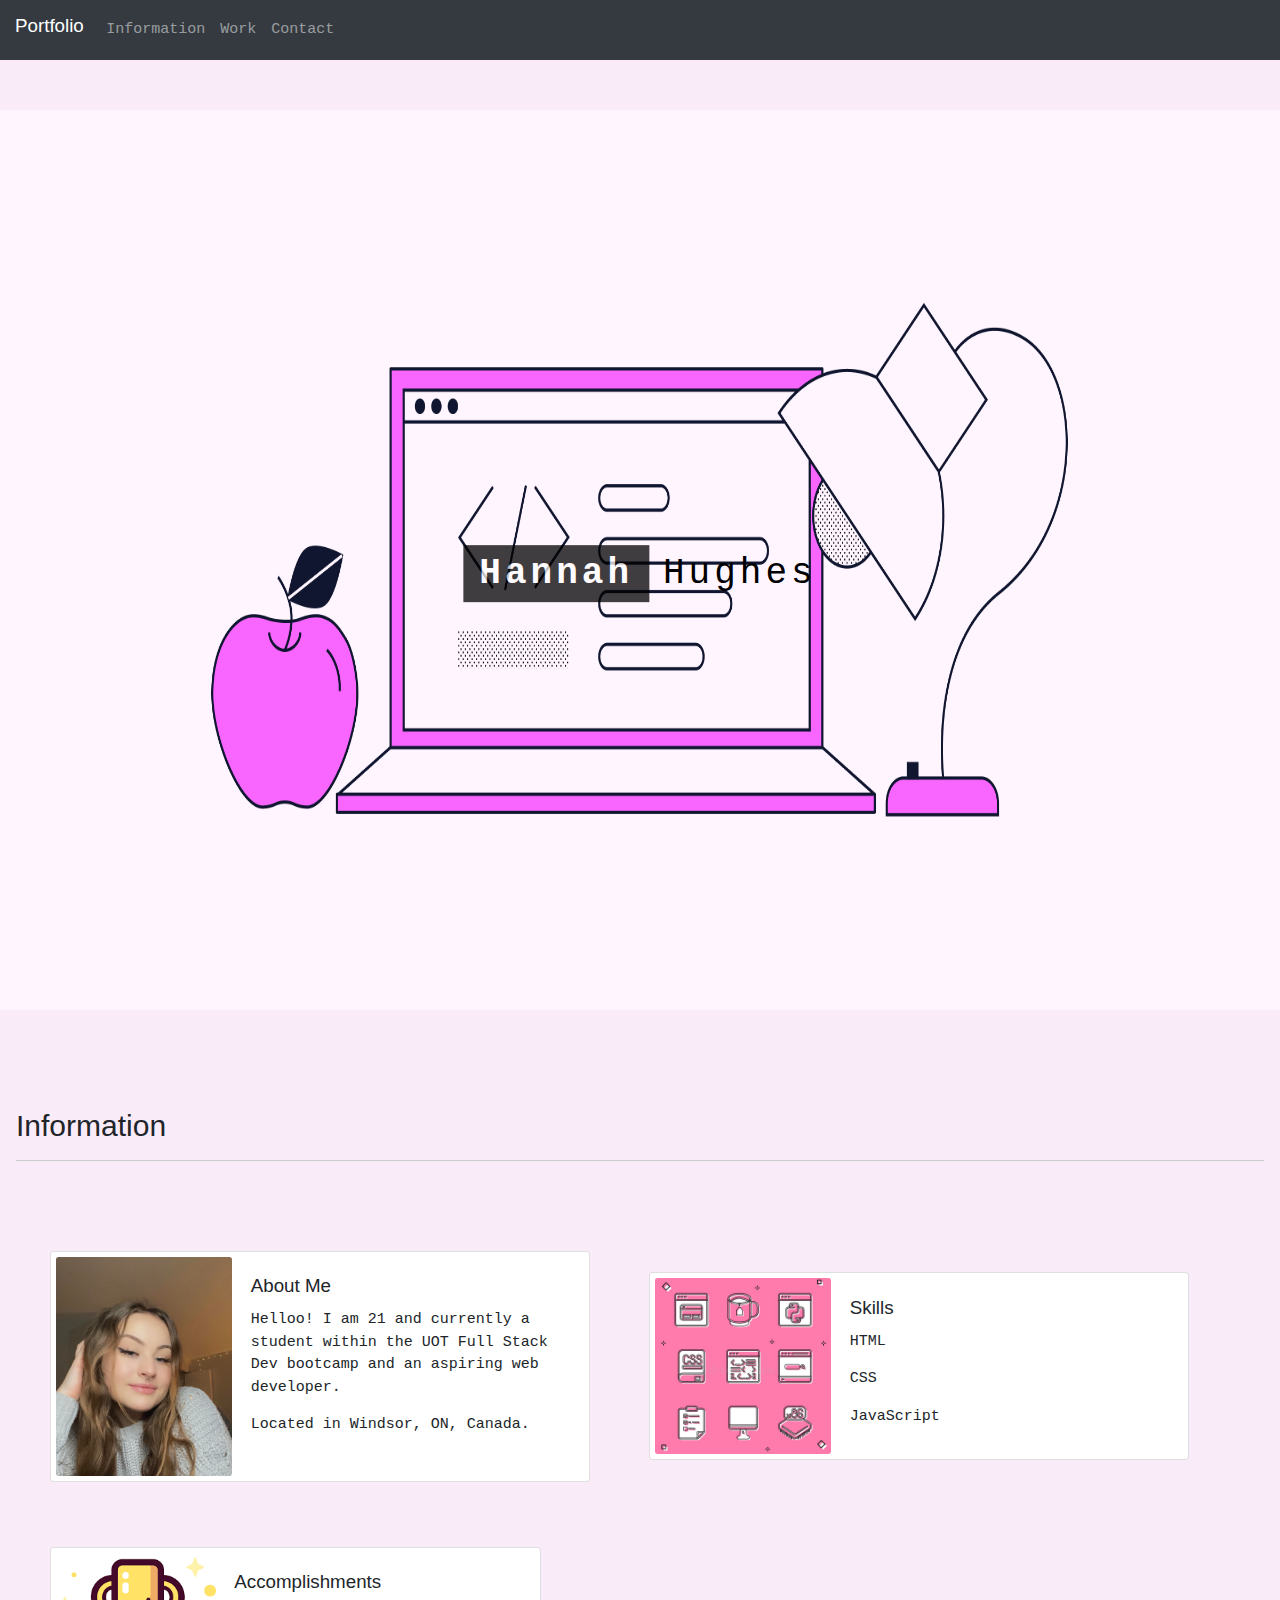
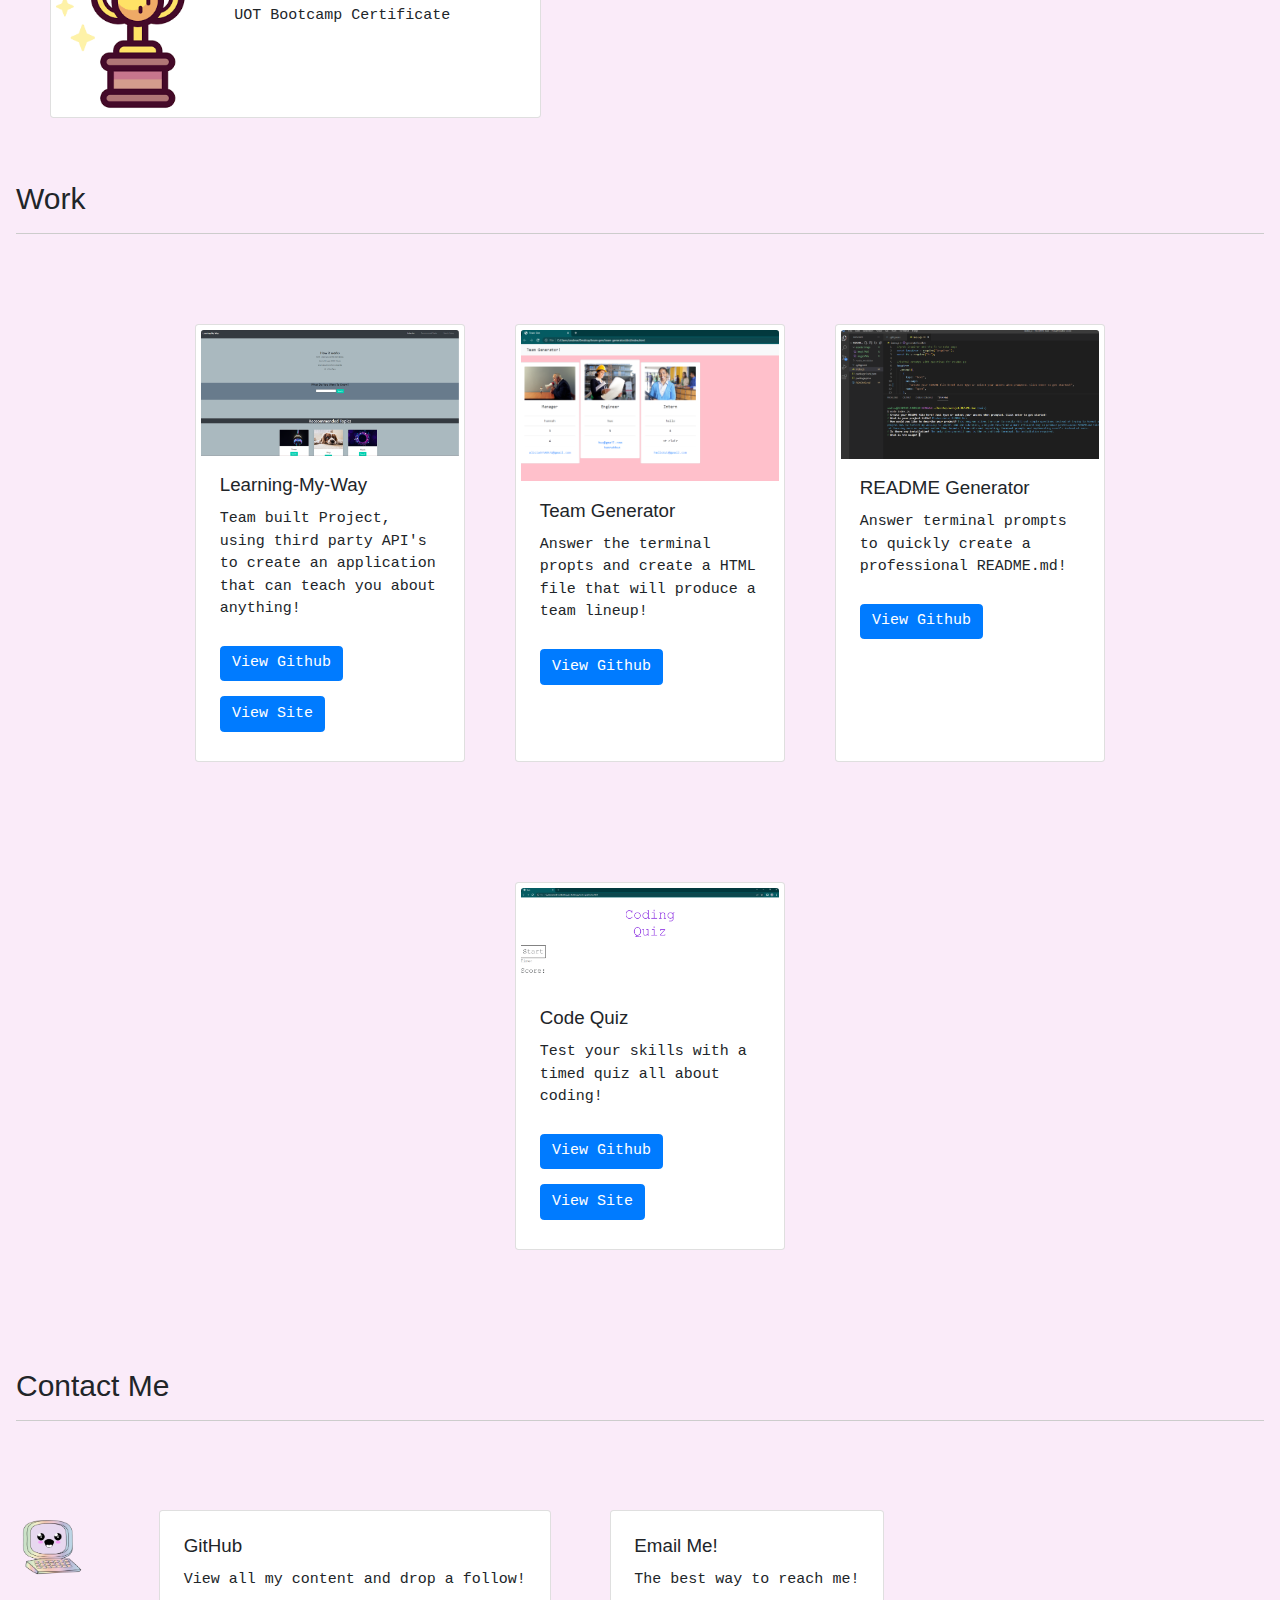
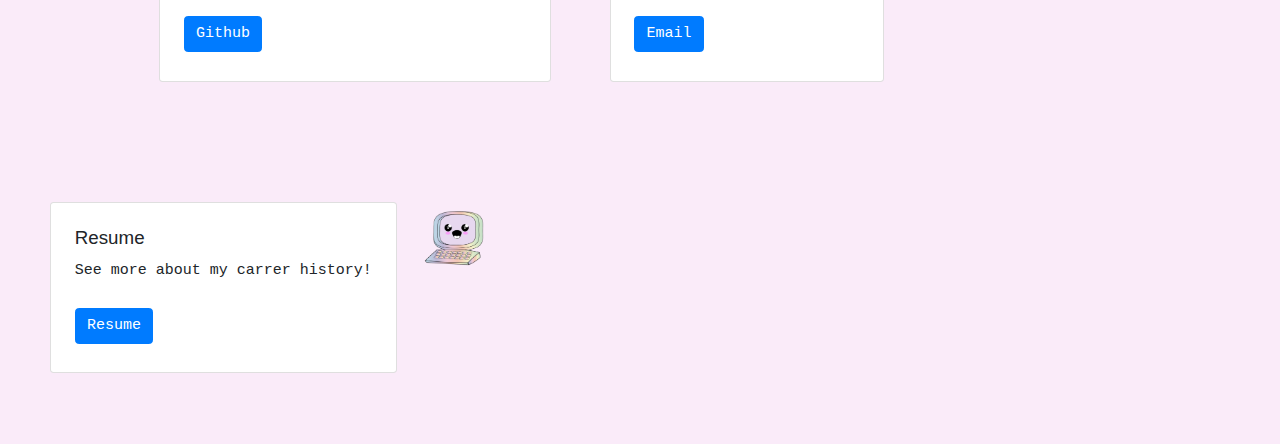
==== index.html @ 574aed5b "background colour and headers" ====
<!DOCTYPE html>
<html lang="en">
<head>
    <meta charset="UTF-8">
    <meta http-equiv="X-UA-Compatible" content="IE=edge">
    <meta name="viewport" content="width=device-width, initial-scale=1.0">
    <link rel="stylesheet" href="https://www.w3schools.com/w3css/4/w3.css">
    <link
      rel="stylesheet"
      href="https://cdnjs.cloudflare.com/ajax/libs/twitter-bootstrap/4.5.0/css/bootstrap.min.css"
    />
    <link />
    <link rel="stylesheet" type="text/css" href="./assets/style.css" />
    <title>Hannah Hughes Portfolio</title>
</head>
<body>
<!-- navbar-->
    <nav class="navbar navbar-expand-lg navbar-dark bg-dark">
      <h1 class="navbar-brand">Portfolio</h1>
      <div id="navbarNav">
        <ul class="navbar-nav">
          <!-- home/refresh -->
          <li class="nav-item">
            <a class="nav-link" href="#about">Information</a>
          </li>
          <!-- recc topics -->
          <li class="nav-item">
            <a class="nav-link" href="#work">Work</a>
          </li>
          <!-- search history -->
          <li class="nav-item">
            <a class="nav-link" href="#contact">Contact</a>
          </li>
        </ul>
      </div>
    </nav>

<!-- header img -->
    <header class="w3-display-container w3-content w3-wide" style="max-width:1500px;" id="home">
    <img id="backimg" class="w3-image" src="assets/images/headerimg.png" alt="flowerbackground" width="2000" height="1000">
    <div class="w3-display-middle w3-margin-top w3-center">
      <h1 class="w3-xxlarge w3-text-white"><span class="w3-padding w3-black w3-opacity-min"><b>Hannah</b></span> <span class="w3-hide-small w3-text-black">Hughes</span></h1>
    </div>
    </header>

    <!-- header info -->
    <main>
        <section id="about">
            <div class="w3-container w3-padding-32" id="projects">
                <h2 class="w3-border-bottom w3-border-light- w3-padding-16">Information</h2>
            </div>
        </section>

        <div class="card mb-3" style="max-width: 540px;">
            <div class="row no-gutters">
              <div class="col-md-4">
                <img src="assets/images/pfppp.jpg" class="card-img" alt="...">
              </div>
              <div class="col-md-8">
                <div class="card-body">
                  <h5 class="card-title">About Me</h5>
                  <p class="card-text">Helloo! I am 21 and currently a student within the UOT Full Stack Dev bootcamp and an aspiring web developer.</p>
                  <p class="card-text">Located in Windsor, ON, Canada.</p>
                </div>
              </div>
            </div>
          </div>


          <div class="card mb-3" style="max-width: 540px;">
            <div class="row no-gutters">
              <div class="col-md-4">
                <img src="assets/images/skillls.jpg" class="card-img" alt="...">
              </div>
              <div class="col-md-8">
                <div class="card-body">
                  <h5 class="card-title">Skills</h5>
                  <p class="card-text">HTML</p>
                  <p class="card-text">CSS</p>
                  <p class="card-text">JavaScript</p>
                </div>
              </div>
            </div>
          </div>

          <div class="card mb-3" style="max-width: 540px;">
            <div class="row no-gutters">
              <div class="col-md-4">
                <img src="assets/images/award.png" class="card-img" alt="...">
              </div>
              <div class="col-md-8">
                <div class="card-body">
                  <h5 class="card-title">Accomplishments</h5>
                  <p class="card-text">UOT Bootcamp Certificate</p>
                  <p class="card-text"></p>
                </div>
              </div>
            </div>
          </div>
    </main>

    <!-- work header -->
    <artical id="work">
        <div class="w3-container w3-padding-32" id="projects">
            <h2 class="w3-border-bottom w3-border-light- w3-padding-16">Work</h2>
        </div>

    <!-- work cards -->
        <div class="row container-fluid d-flex justify-content-center cards">
        <div class="card" style="width: 18rem;">
            <img src="assets/images/learn-myway.png" class="card-img-top" alt="webapp of learn my way">
            <div class="card-body">
              <h5 class="card-title">Learning-My-Way</h5>
              <p class="card-text">Team built Project, using third party API's to create an application that can teach you about anything!</p>
              <a href="https://github.com/abedhasan79/Learning-My-Way" class="btn btn-primary">View Github</a>
              <a href="https://abedhasan79.github.io/Learning-My-Way/" class="btn btn-primary">View Site</a>
            </div>
          </div>

          <div class="card" style="width: 18rem;">
            <img src="assets/images/tem-gen.png" class="card-img-top" alt="teamgen">
            <div class="card-body">
              <h5 class="card-title">Team Generator</h5>
              <p class="card-text">Answer the terminal propts and create a HTML file that will produce a team lineup!</p>
              <a href="https://github.com/hannahhue/team-generator" class="btn btn-primary">View Github</a>
            </div>
          </div>

          <div class="card" style="width: 18rem;">
            <img src="assets/images/readme.png" class="card-img-top" alt="readme">
            <div class="card-body">
              <h5 class="card-title">README Generator</h5>
              <p class="card-text">Answer terminal prompts to quickly create a professional README.md!</p>
              <a href="https://github.com/hannahhue/README-Gen" class="btn btn-primary">View Github</a>
            </div>
          </div>

          <div class="card" style="width: 18rem;">
            <img src="assets/images/codequiz.png" class="card-img-top" alt="codequiz">
            <div class="card-body">
              <h5 class="card-title">Code Quiz</h5>
              <p class="card-text">Test your skills with a timed quiz all about coding!</p>
              <a href="https://github.com/hannahhue/code-quiz" class="btn btn-primary">View Github</a>
              <a href="https://hannahhue.github.io/code-quiz/" class="btn btn-primary">View Site</a>
            </div>
          </div>
          </div>
    </article>
        <!-- contact header -->
    <section id="contact">
        <div class="w3-container w3-padding-32" id="projects">
            <h2 class="w3-border-bottom w3-border-light- w3-padding-16">Contact Me</h2>
        </div>

            <img src="assets/images/cutecompinv.png" class="card-imgside" alt="codequiz">
          <div class="card">
            <div class="card-body">
              <h5 class="card-title">GitHub</h5>
              <p class="card-text">View all my content and drop a follow!</p>
              <a href="https://github.com/hannahhue" class="btn btn-primary">Github</a>
            </div>
          </div>
          <div class="card">
            <div class="card-body">
              <h5 class="card-title">Email Me!</h5>
              <p class="card-text">The best way to reach me!</p>
              <a href="mailto:alicia9790972@gmail.com" class="btn btn-primary">Email</a>
            </div>
          </div>
          <div class="card">
            <div class="card-body">
              <h5 class="card-title">Resume</h5>
              <p class="card-text">See more about my carrer history!</p>
              <a href="https://docs.google.com/document/d/10QxRcaCF4XN1ee-ewosbendNGBNQZgDD6SGR37eUp24/edit?usp=sharing" class="btn btn-primary">Resume</a>
            </div>
        </div>
    </div>
        <img src="assets/images/cutecomp.png" class="card-imgside" alt="codequiz">
    <section>
</body>
</html>
---- assets/style.css ----
/* universal */
* {
  font-family: "Noto Sans Mono", monospace;
}

body {
    background-color: #faebf9
}

/* nav bar */
#navbarNav {
  justify-content: end;
}

.navbar-brand {
    justify-content: left;
    align-items: left;
}

/* heading */
#backimg {
  height: 900px;
  margin-top: 50px;
  margin-bottom: 50px;
}


/* work cards */
.card {
  justify-content: center;
  margin-top: 50px;
  margin-left: 50px;
  padding: 5px;
  display: inline-flex;
  margin-bottom: 70px;
}

.card:hover {
  transform: scale(1.02) perspective(0px);
  box-shadow: 0 10px 10px rgba(255, 0, 0, 0.7);
}

.btn {
    margin-top: 10px;
    margin-bottom: 5px;
}

/* ocntact stuuf */


.card-imgside {
    width: 100px;

}
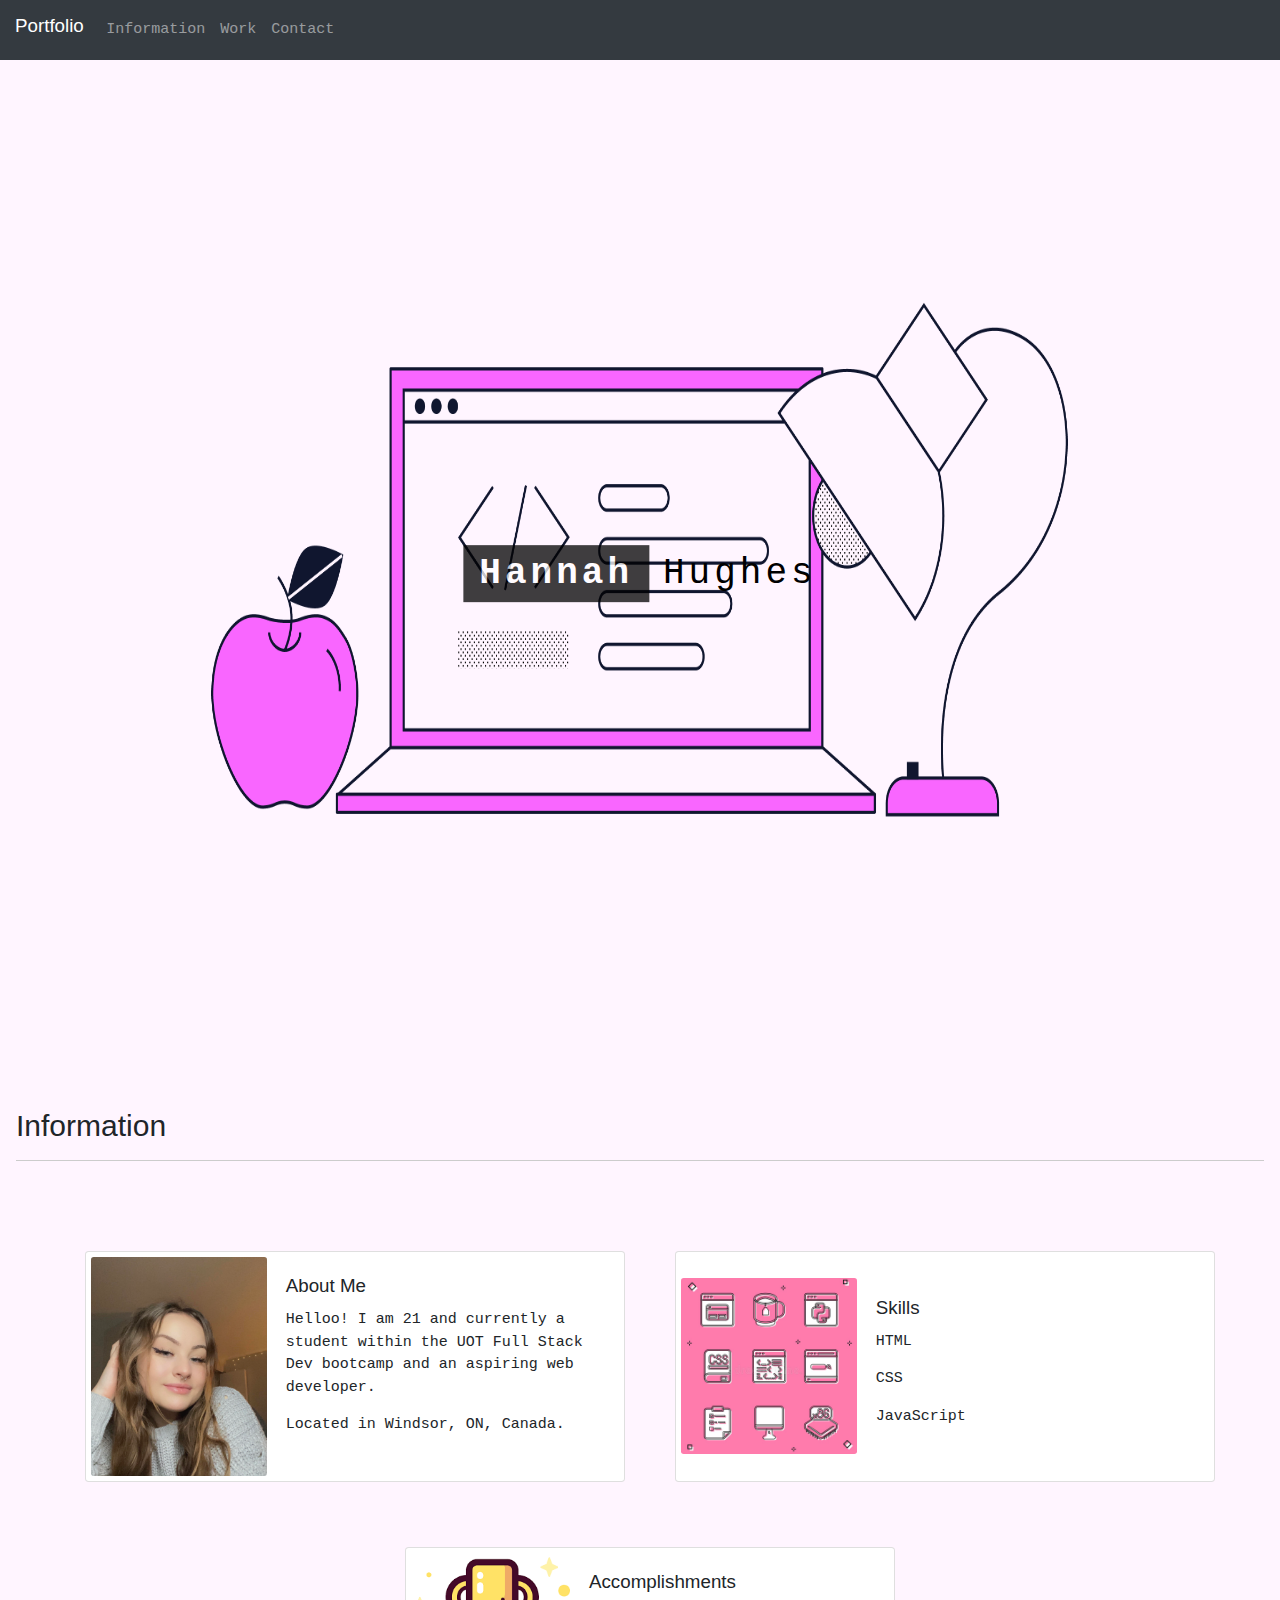
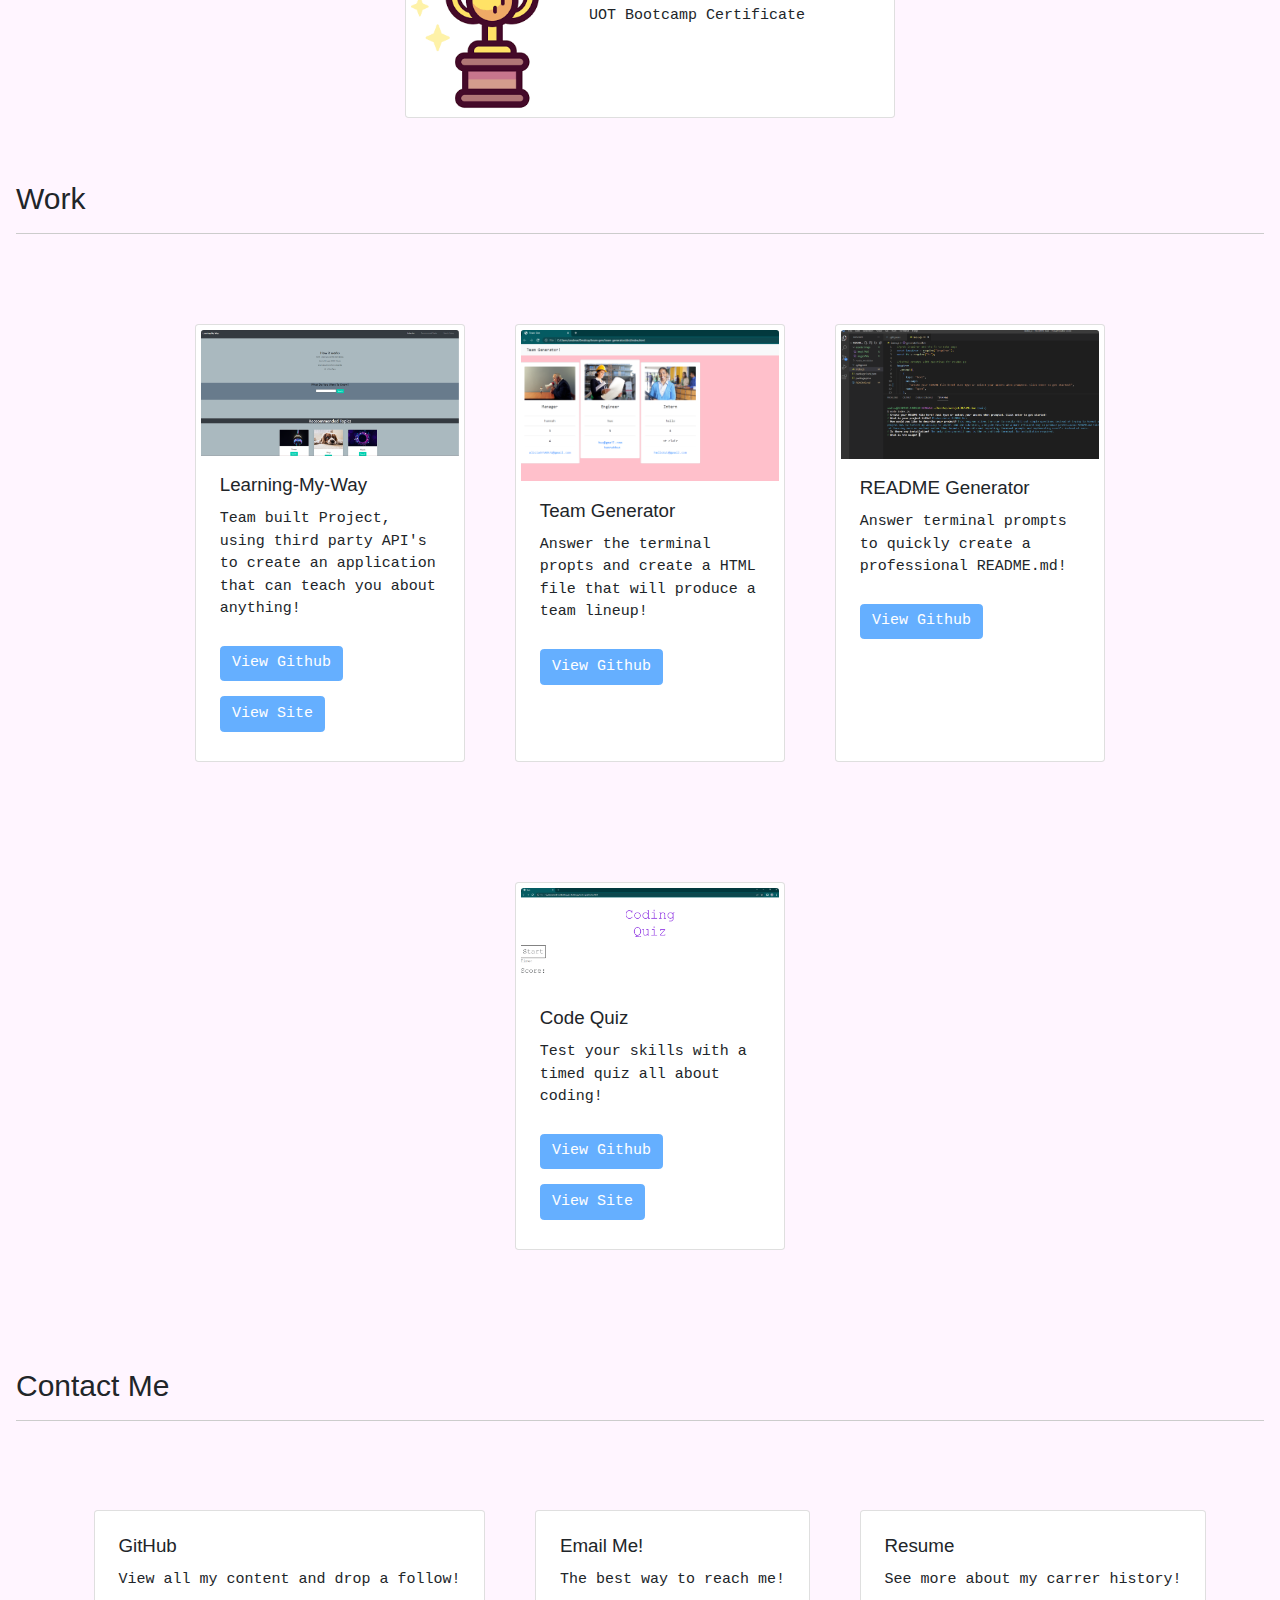
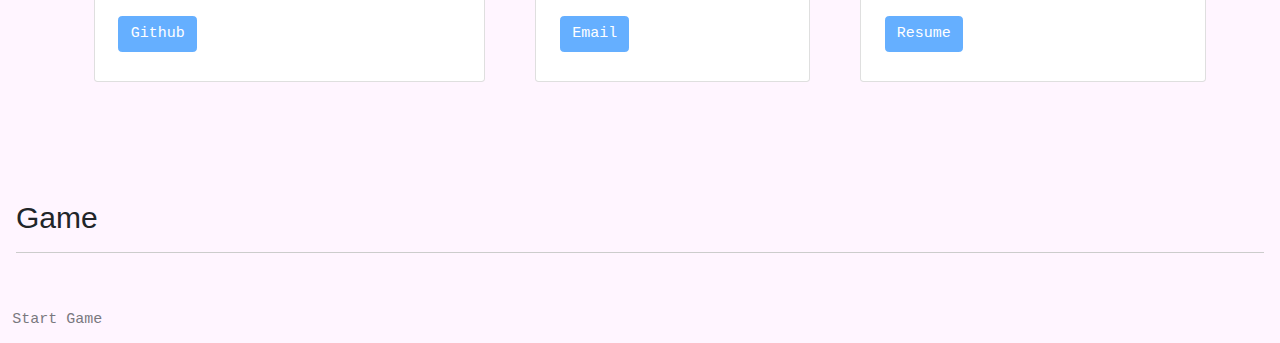
==== commit 611609fd: ".." ====
--- a/index.html
+++ b/index.html
@@ -51,6 +51,7 @@
             </div>
         </section>
 
+        <div class="row container-fluid d-flex justify-content-center cards">
         <div class="card mb-3" style="max-width: 540px;">
             <div class="row no-gutters">
               <div class="col-md-4">
@@ -97,6 +98,7 @@
               </div>
             </div>
           </div>
+        </div>
     </main>
 
     <!-- work header -->
@@ -152,7 +154,7 @@
             <h2 class="w3-border-bottom w3-border-light- w3-padding-16">Contact Me</h2>
         </div>
 
-            <img src="assets/images/cutecompinv.png" class="card-imgside" alt="codequiz">
+          <div class="row container-fluid d-flex justify-content-center cards">
           <div class="card">
             <div class="card-body">
               <h5 class="card-title">GitHub</h5>
@@ -175,7 +177,16 @@
             </div>
         </div>
     </div>
-        <img src="assets/images/cutecomp.png" class="card-imgside" alt="codequiz">
-    <section>
+</section>
+
+      <!-- game header -->
+      <section id="contact">
+        <div class="w3-container w3-padding-32" id="projects">
+            <h2 class="w3-border-bottom w3-border-light- w3-padding-16">Game</h2>
+        </div>
+
+        <!-- game btn -->
+        <a href="" class="btn">Start Game</a>
+      </section>
 </body>
 </html>--- a/assets/style.css
+++ b/assets/style.css
@@ -4,7 +4,7 @@
 }
 
 body {
-    background-color: #faebf9
+    background-color: #fff5ff
 }
 
 /* nav bar */
@@ -43,6 +43,13 @@
 .btn {
     margin-top: 10px;
     margin-bottom: 5px;
+    opacity: 0.6;
+    transition: 0.3s;
+    color: ;
+}
+
+.btn:hover {
+  opacity: 1;
 }
 
 /* ocntact stuuf */
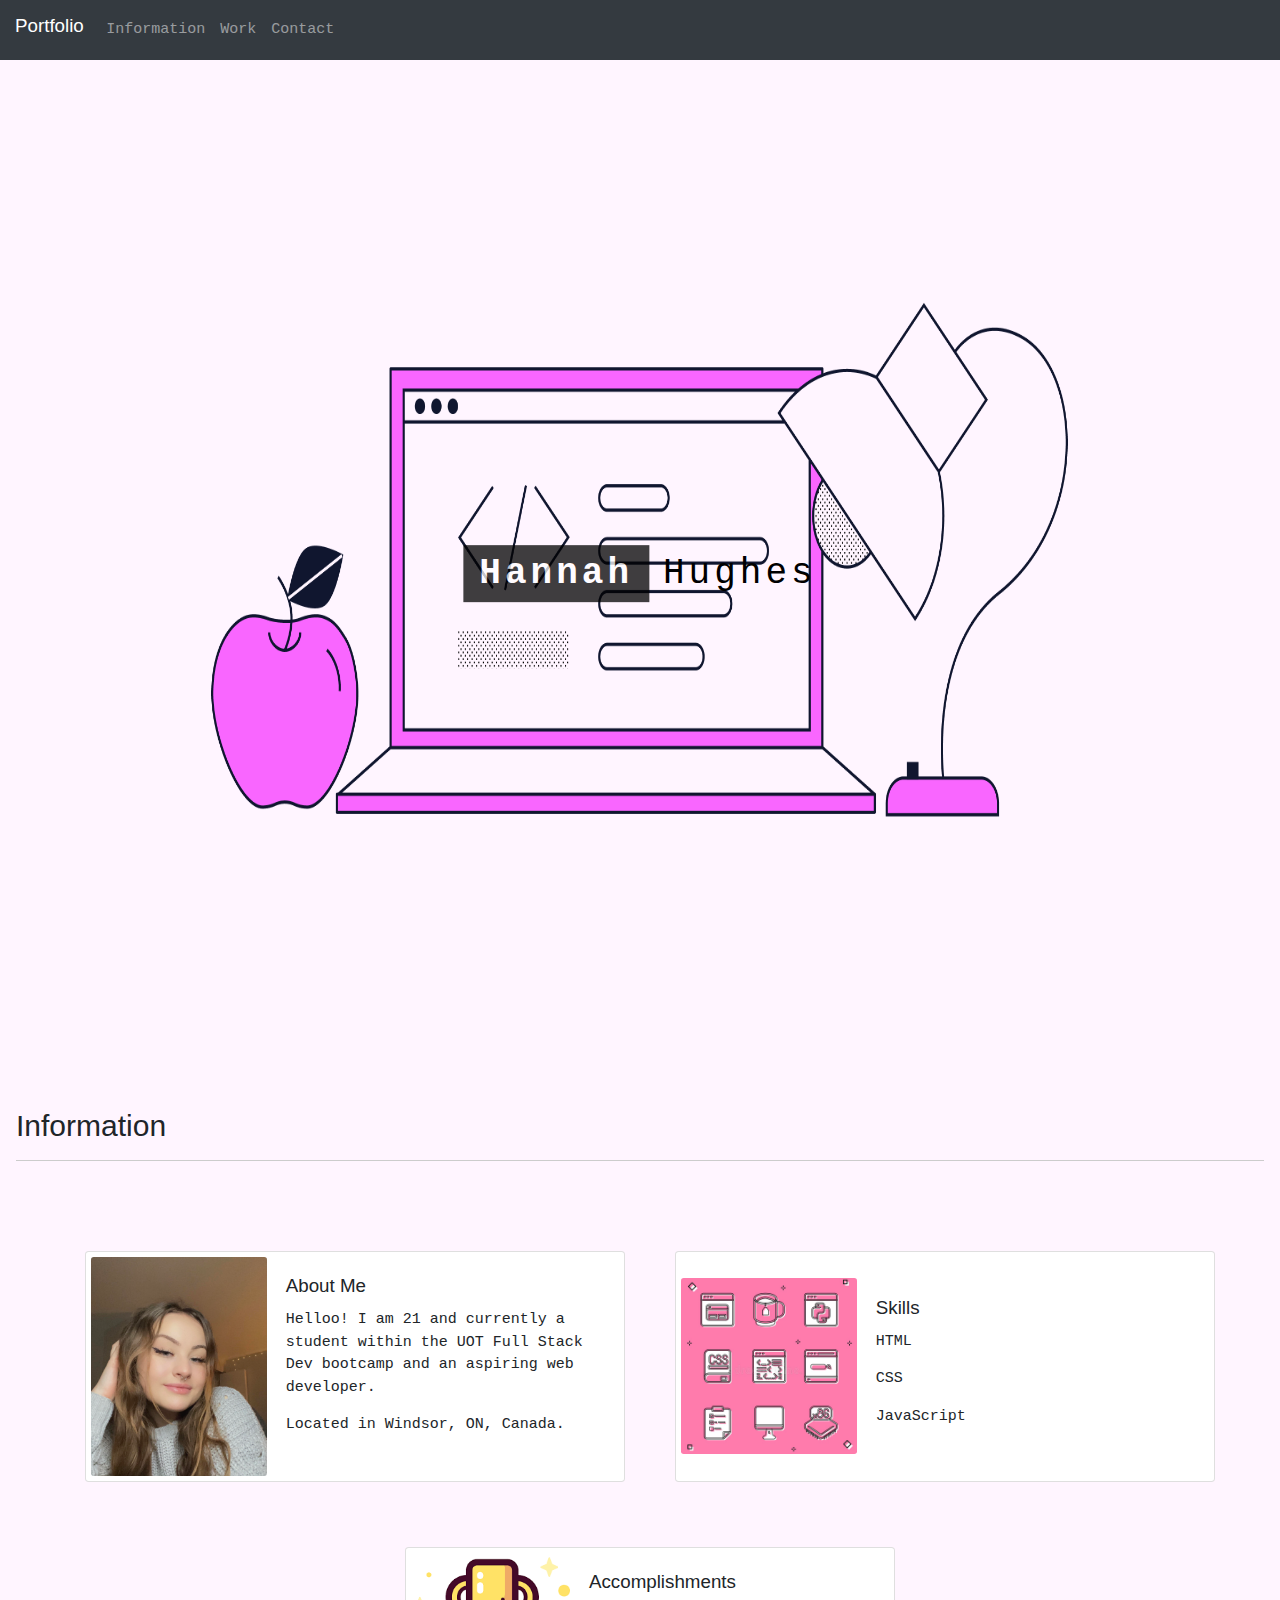
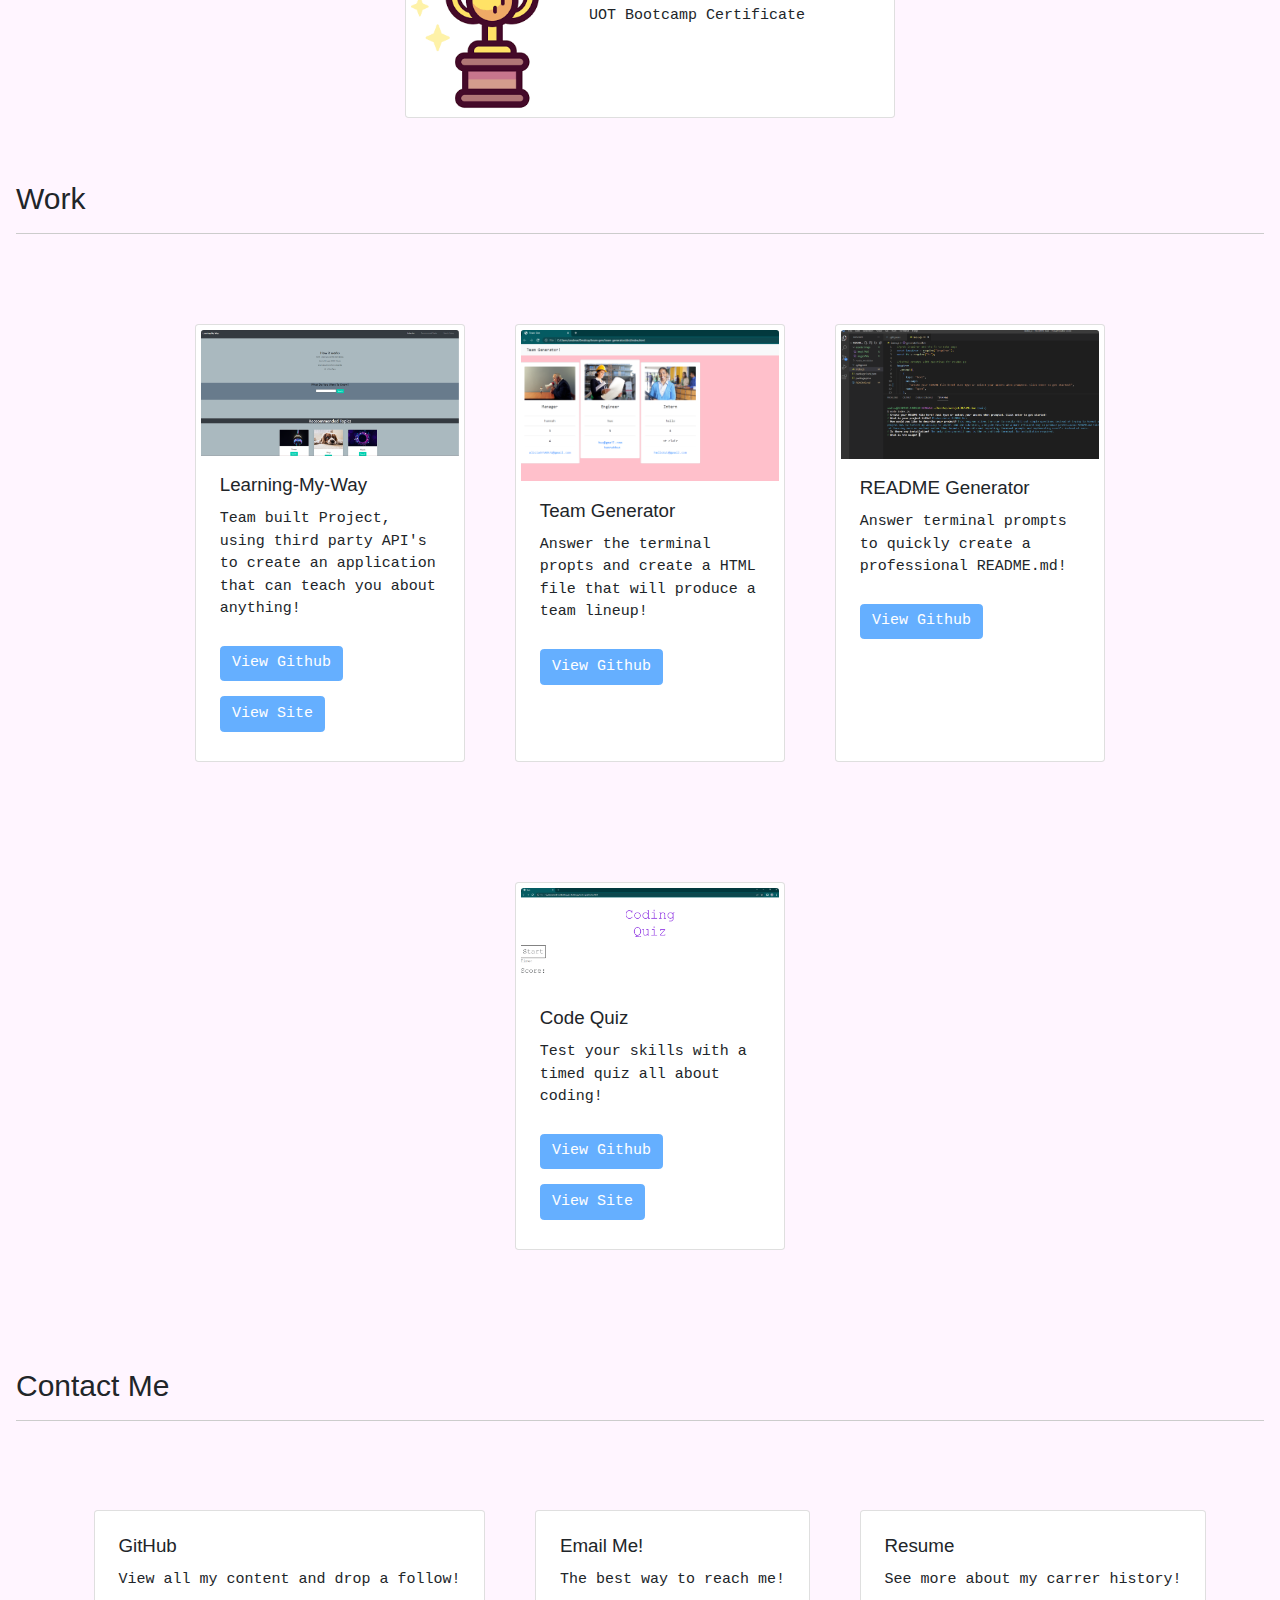
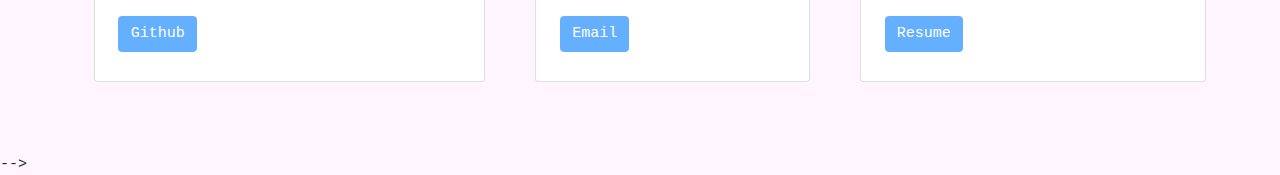
==== commit 001073c5: ".." ====
--- a/index.html
+++ b/index.html
@@ -179,14 +179,5 @@
     </div>
 </section>
 
-      <!-- game header -->
-      <section id="contact">
-        <div class="w3-container w3-padding-32" id="projects">
-            <h2 class="w3-border-bottom w3-border-light- w3-padding-16">Game</h2>
-        </div>
-
-        <!-- game btn -->
-        <a href="" class="btn">Start Game</a>
-      </section>
-</body>
+</body> -->
 </html>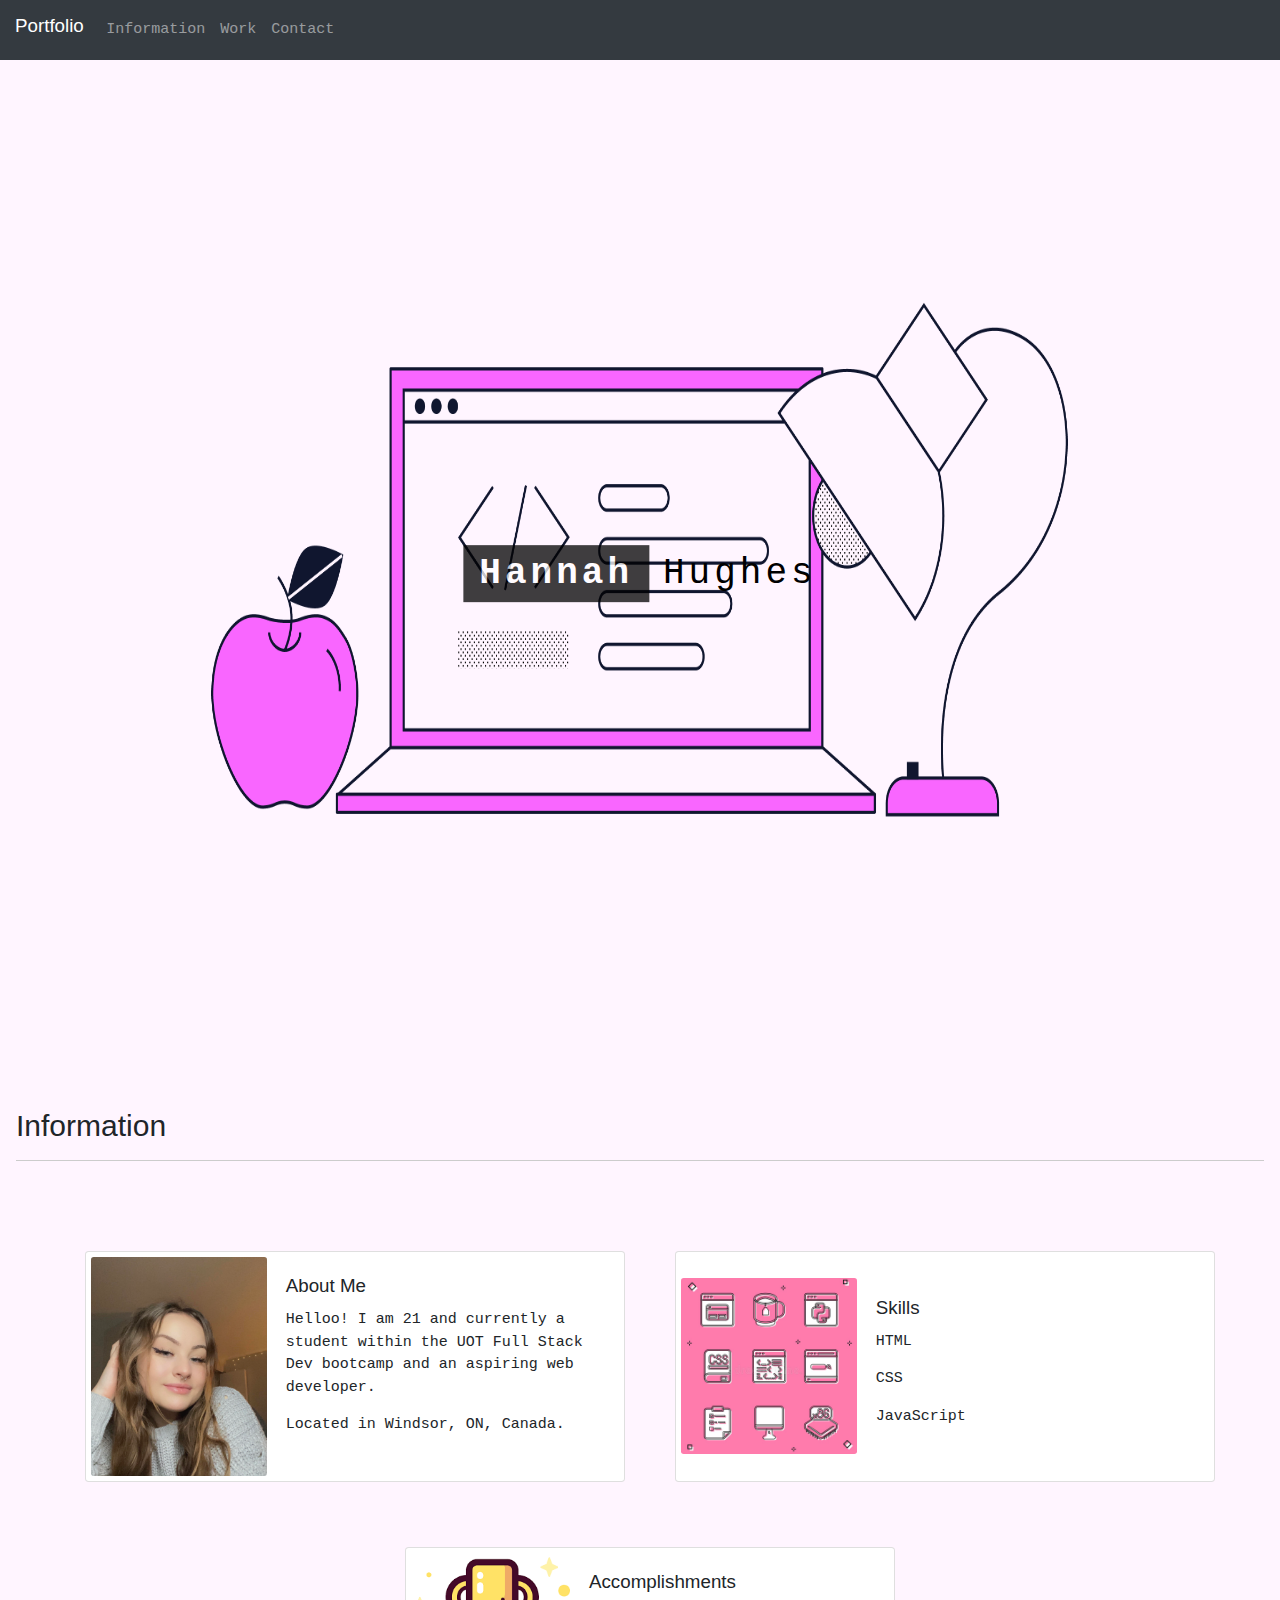
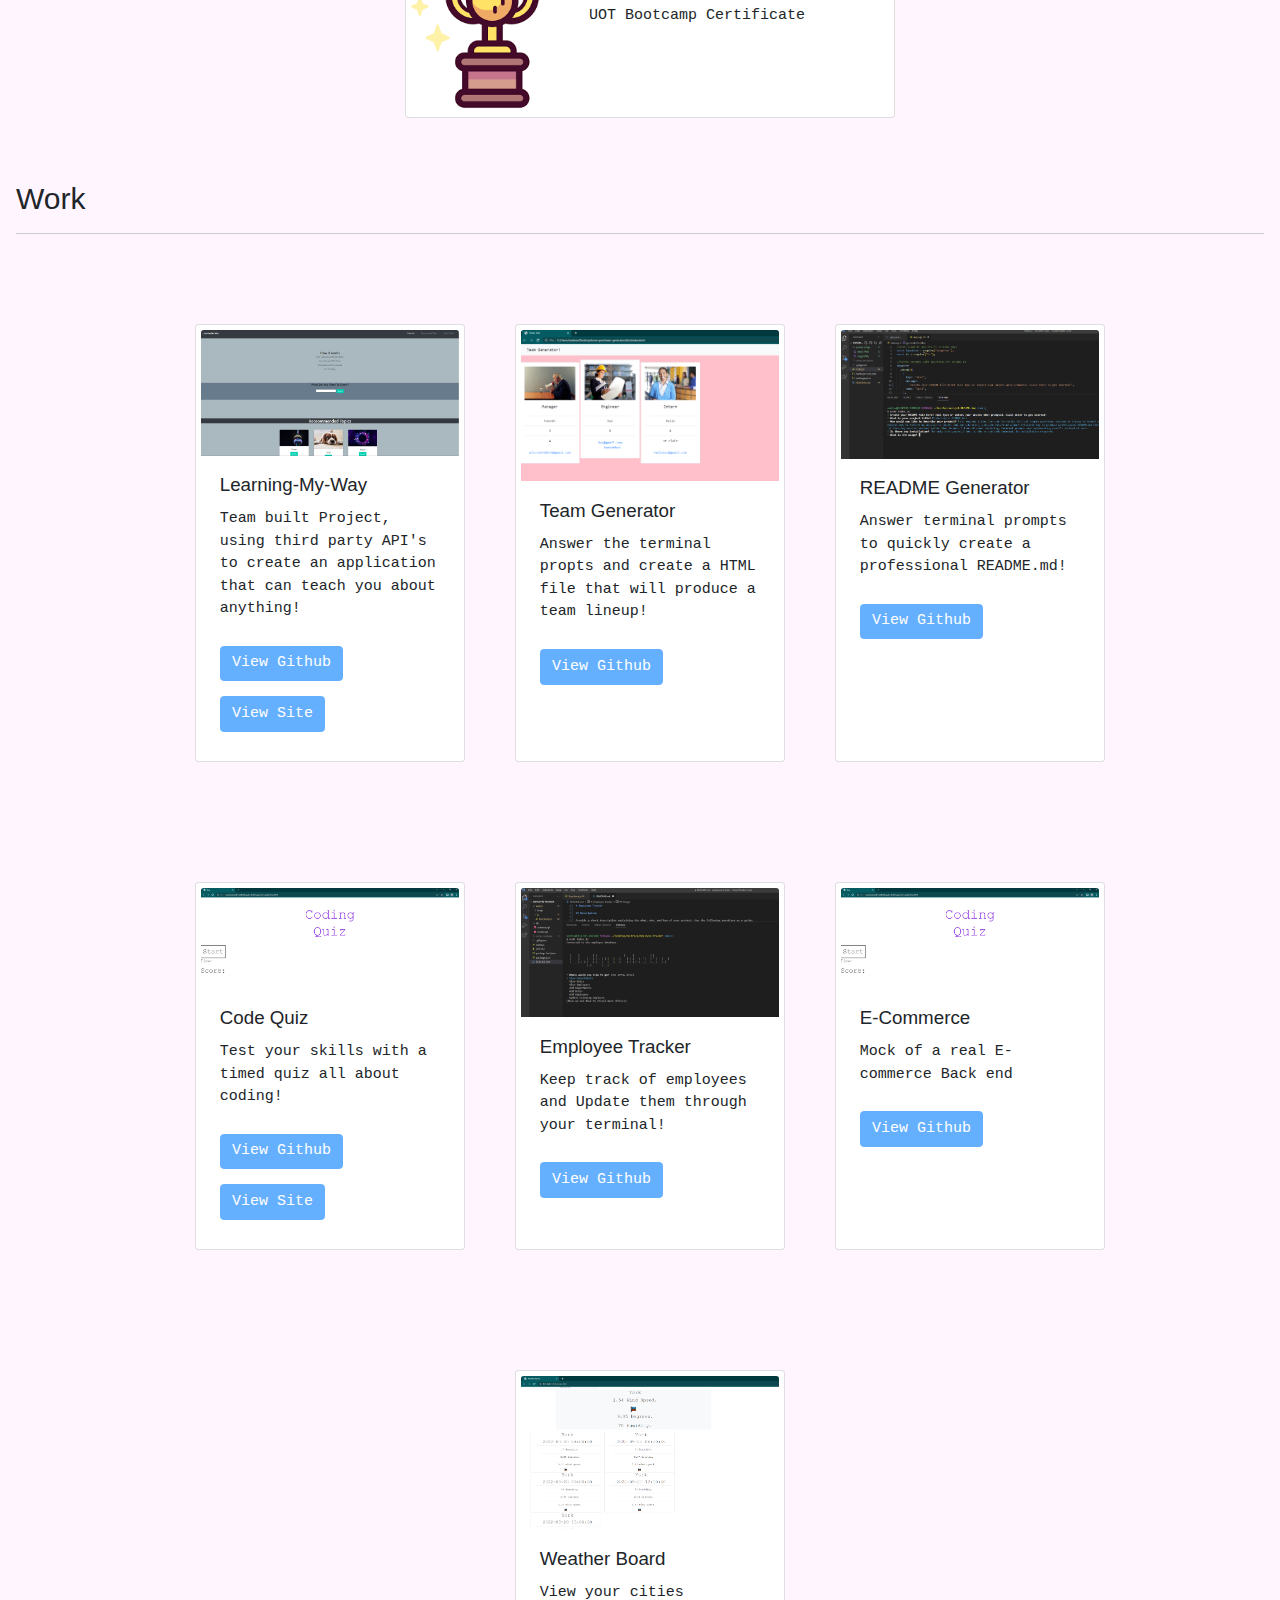
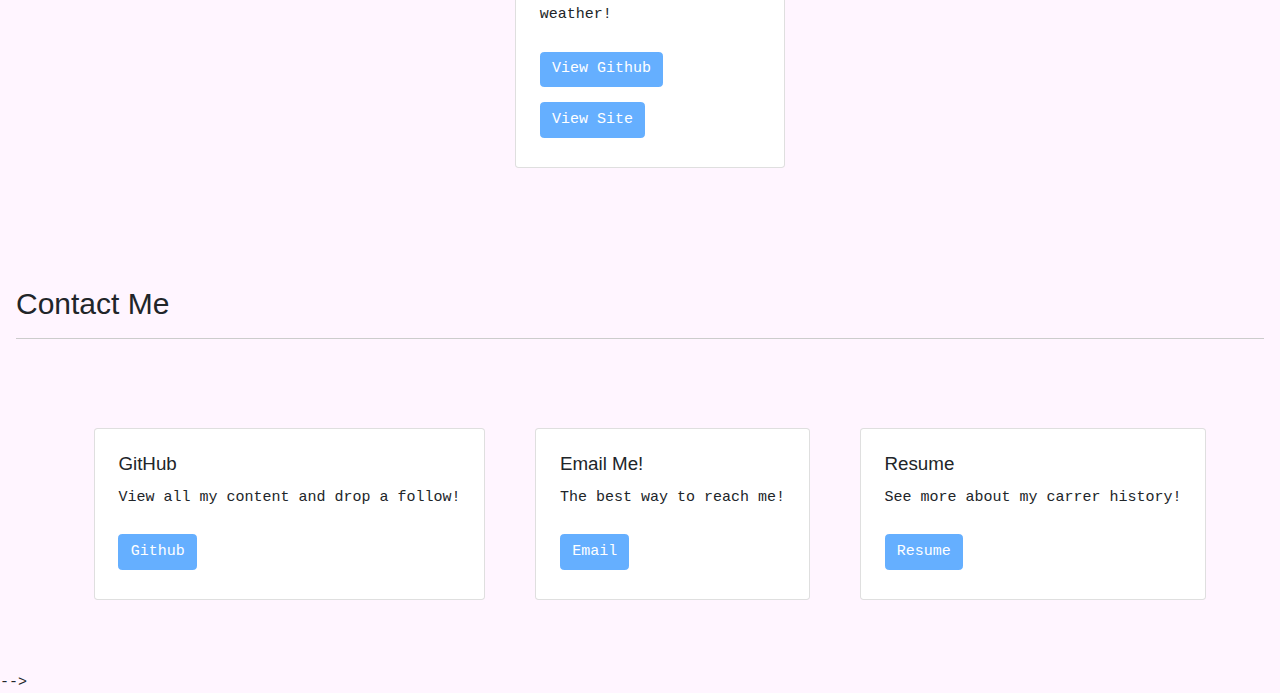
==== commit dc651400: "added new work" ====
--- a/index.html
+++ b/index.html
@@ -146,6 +146,34 @@
               <a href="https://hannahhue.github.io/code-quiz/" class="btn btn-primary">View Site</a>
             </div>
           </div>
+
+          <div class="card" style="width: 18rem;">
+            <img src="assets/images/em-track.png" class="card-img-top" alt="tracker">
+            <div class="card-body">
+              <h5 class="card-title">Employee Tracker</h5>
+              <p class="card-text">Keep track of employees and Update them through your terminal!</p>
+              <a href="https://github.com/hannahhue/employee-tracker" class="btn btn-primary">View Github</a>
+            </div>
+          </div>
+
+          <div class="card" style="width: 18rem;">
+            <img src="assets/images/codequiz.png" class="card-img-top" alt="mock-e-com">
+            <div class="card-body">
+              <h5 class="card-title">E-Commerce</h5>
+              <p class="card-text">Mock of a real E-commerce Back end</p>
+              <a href="https://github.com/hannahhue/E-Commerce-Back-End" class="btn btn-primary">View Github</a>
+            </div>
+          </div>
+
+          <div class="card" style="width: 18rem;">
+            <img src="assets/images/weatherimg.png" class="card-img-top" alt="weather">
+            <div class="card-body">
+              <h5 class="card-title">Weather Board</h5>
+              <p class="card-text">View your cities weather!</p>
+              <a href="https://github.com/hannahhue/weather-boardd" class="btn btn-primary">View Github</a>
+              <a href="https://hannahhue.github.io/weather-boardd/" class="btn btn-primary">View Site</a>
+            </div>
+          </div>
           </div>
     </article>
         <!-- contact header -->
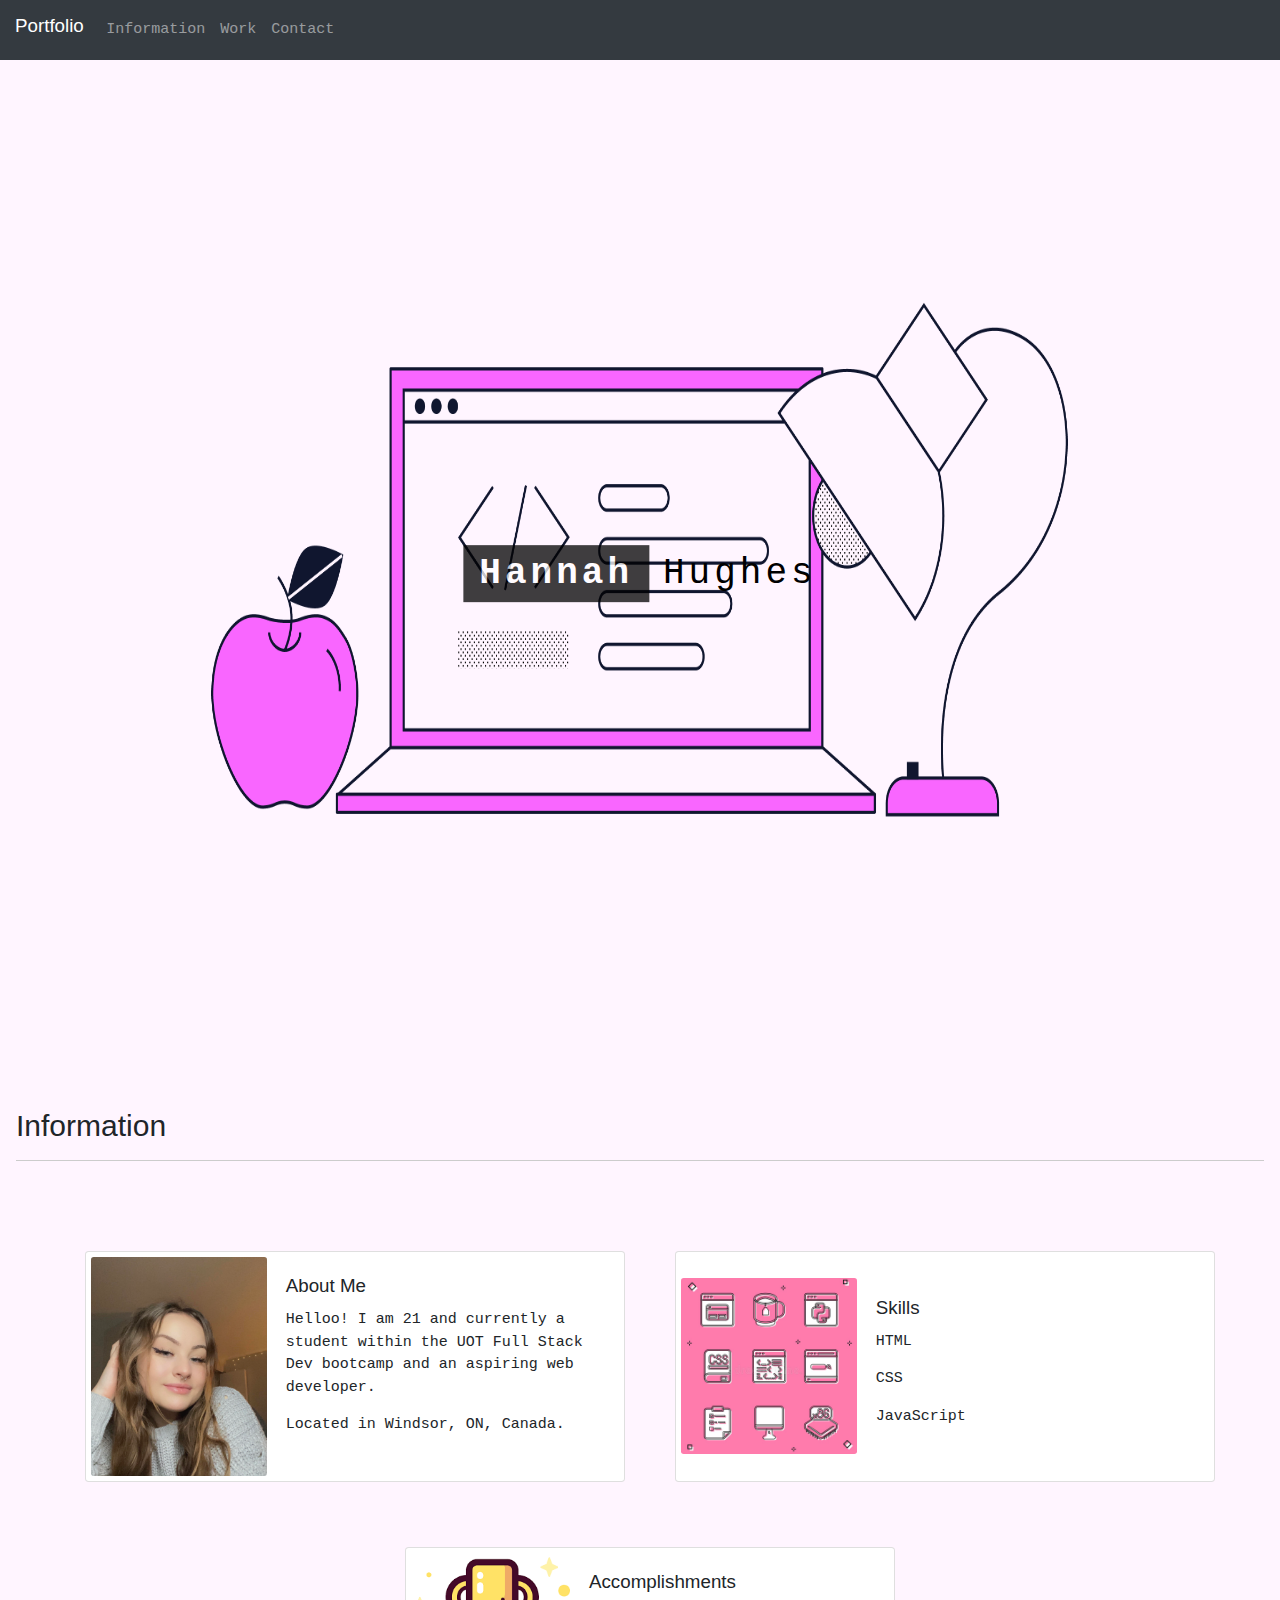
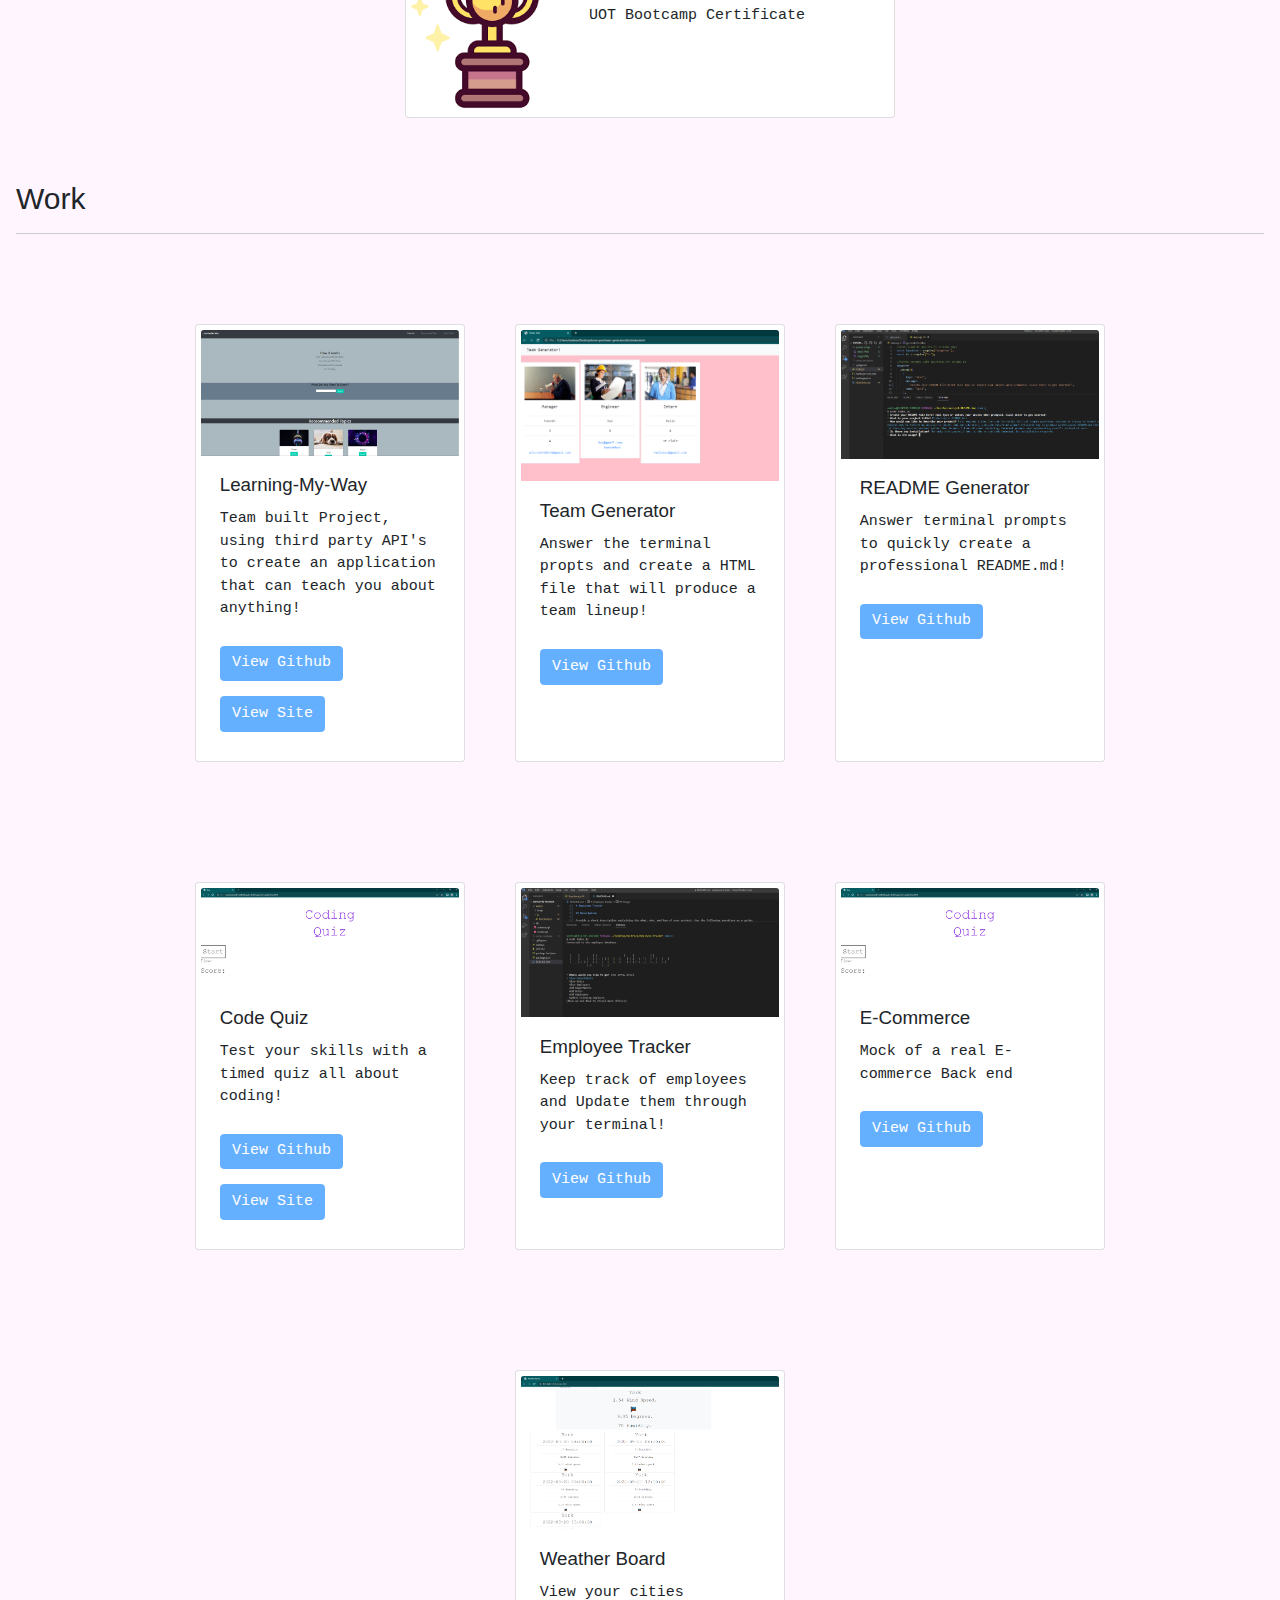
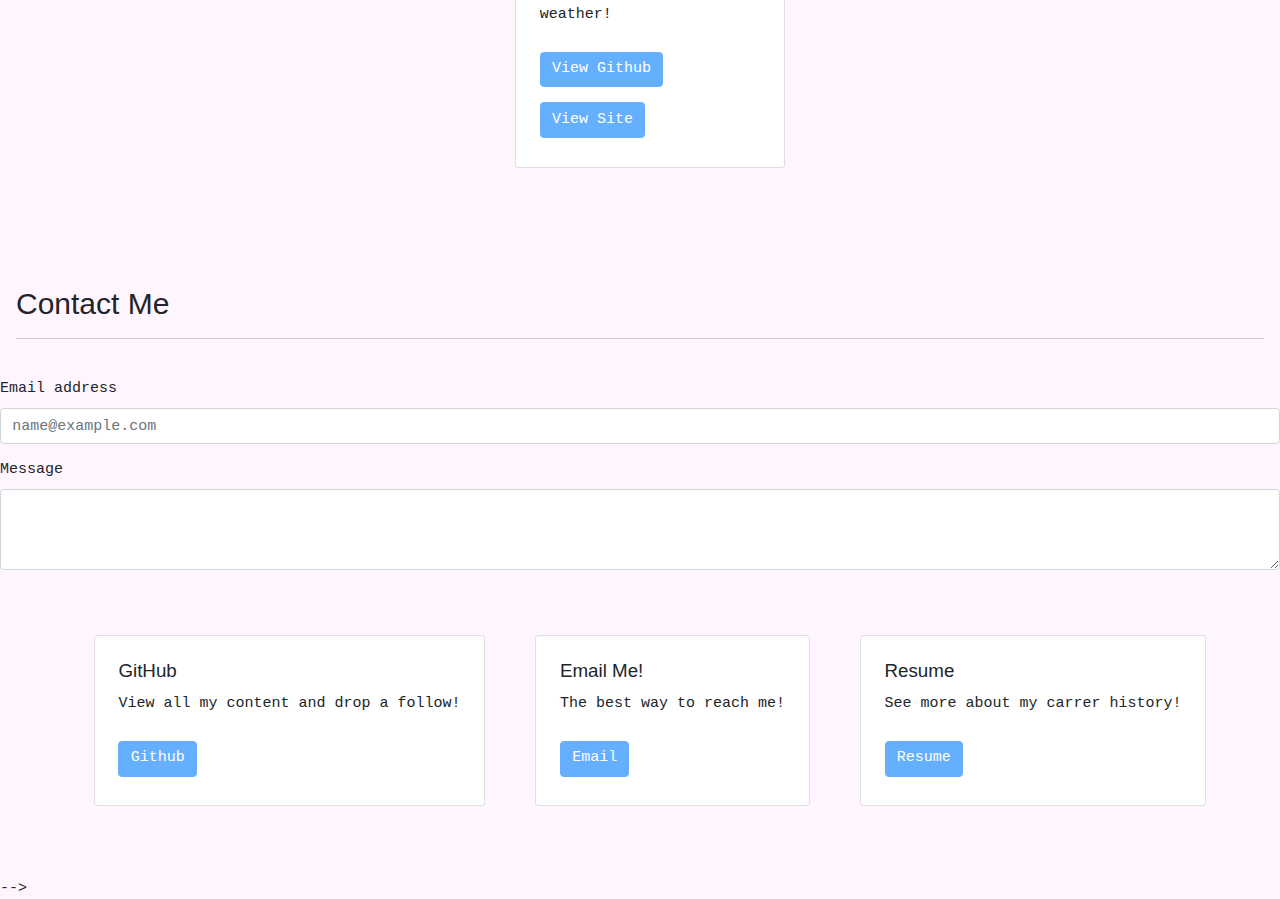
==== commit f947226c: "add form and move file" ====
--- a/index.html
+++ b/index.html
@@ -10,7 +10,7 @@
       href="https://cdnjs.cloudflare.com/ajax/libs/twitter-bootstrap/4.5.0/css/bootstrap.min.css"
     />
     <link />
-    <link rel="stylesheet" type="text/css" href="./assets/style.css" />
+    <link rel="stylesheet" type="text/css" href="./assets/css/style.css" />
     <title>Hannah Hughes Portfolio</title>
 </head>
 <body>
@@ -182,6 +182,15 @@
             <h2 class="w3-border-bottom w3-border-light- w3-padding-16">Contact Me</h2>
         </div>
 
+        <div class="mb-3">
+          <label for="exampleFormControlInput1" class="form-label">Email address</label>
+          <input type="email" class="form-control" id="exampleFormControlInput1" placeholder="name@example.com">
+        </div>
+        <div class="mb-3">
+          <label for="exampleFormControlTextarea1" class="form-label">Message</label>
+          <textarea class="form-control" id="exampleFormControlTextarea1" rows="3"></textarea>
+        </div>
+
           <div class="row container-fluid d-flex justify-content-center cards">
           <div class="card">
             <div class="card-body">
--- a/assets/css/style.css
+++ b/assets/css/style.css
@@ -0,0 +1,60 @@
+/* universal */
+* {
+  font-family: "Noto Sans Mono", monospace;
+}
+
+body {
+    background-color: #fff5ff
+}
+
+/* nav bar */
+#navbarNav {
+  justify-content: end;
+}
+
+.navbar-brand {
+    justify-content: left;
+    align-items: left;
+}
+
+/* heading */
+#backimg {
+  height: 900px;
+  margin-top: 50px;
+  margin-bottom: 50px;
+}
+
+
+/* work cards */
+.card {
+  justify-content: center;
+  margin-top: 50px;
+  margin-left: 50px;
+  padding: 5px;
+  display: inline-flex;
+  margin-bottom: 70px;
+}
+
+.card:hover {
+  transform: scale(1.02) perspective(0px);
+  box-shadow: 0 10px 10px rgba(255, 0, 0, 0.7);
+}
+
+.btn {
+    margin-top: 10px;
+    margin-bottom: 5px;
+    opacity: 0.6;
+    transition: 0.3s;
+}
+
+.btn:hover {
+  opacity: 1;
+}
+
+/* ocntact stuuf */
+
+
+.card-imgside {
+    width: 100px;
+
+}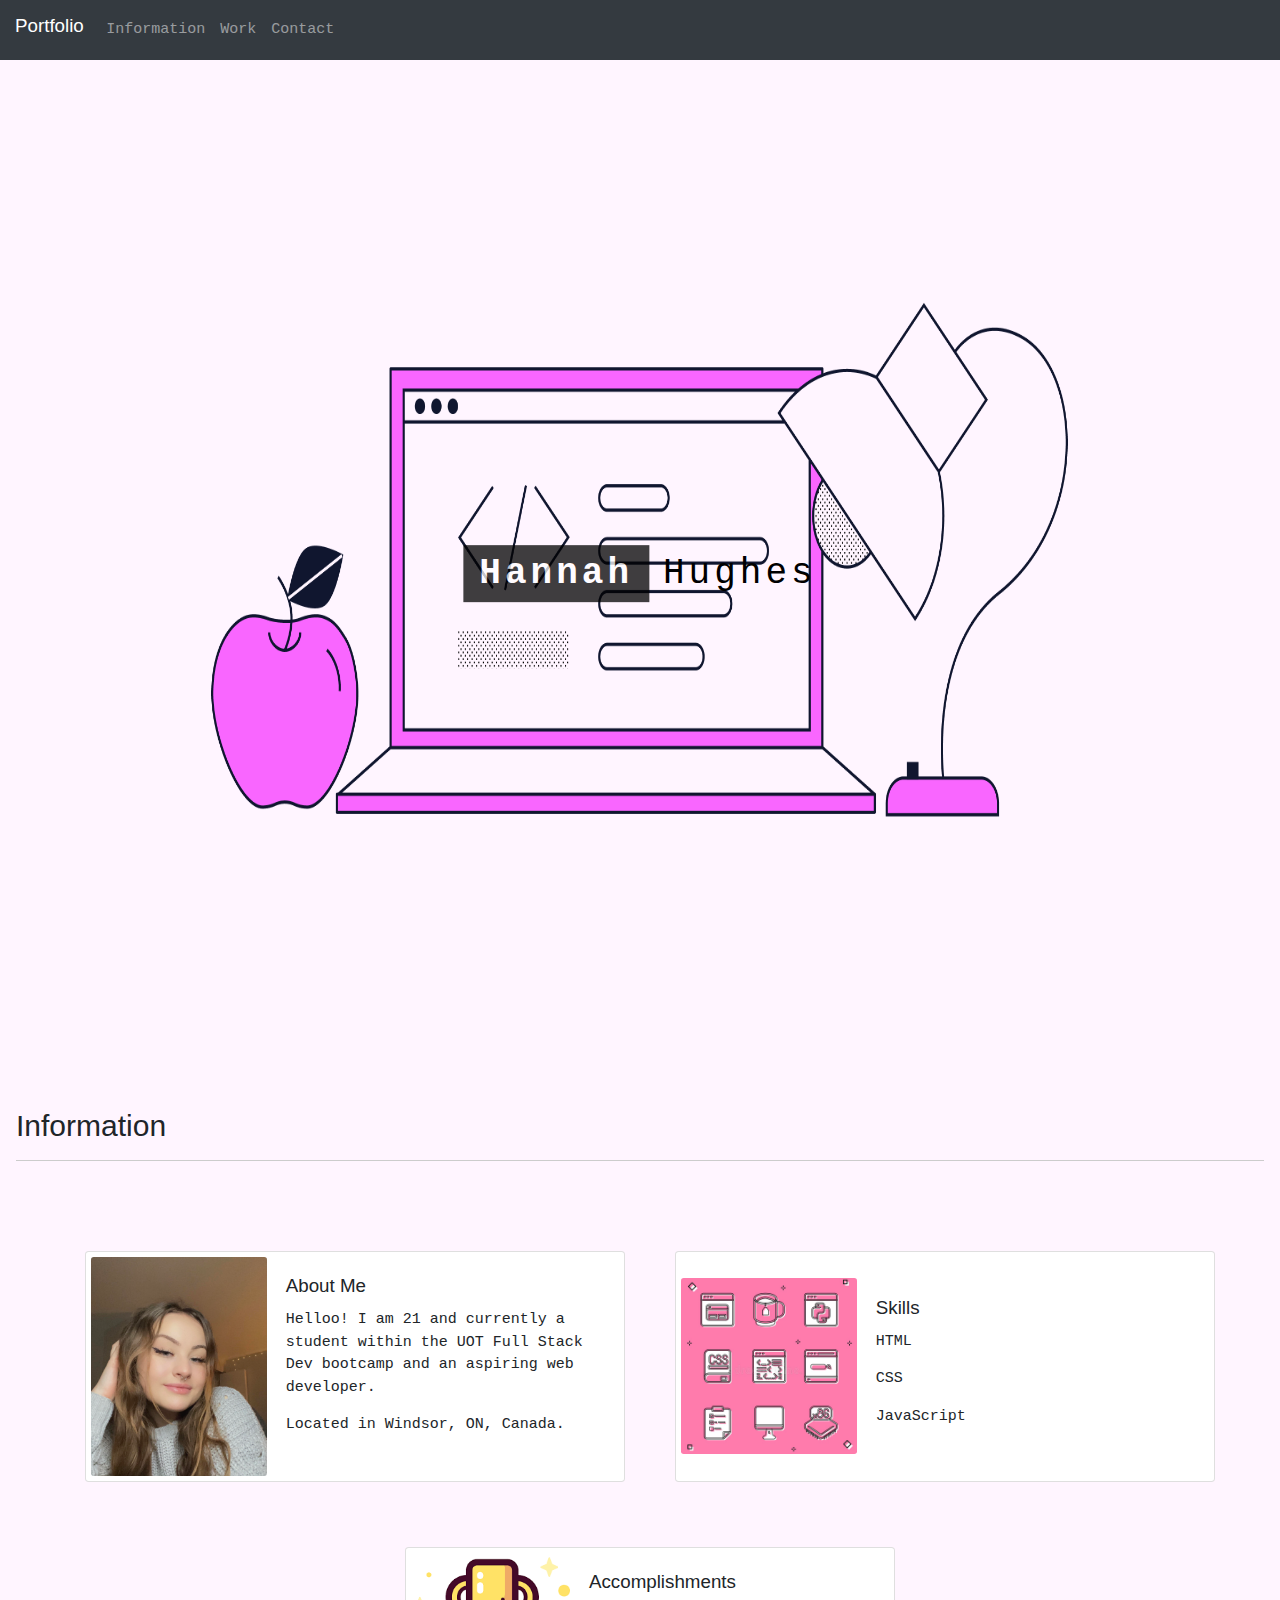
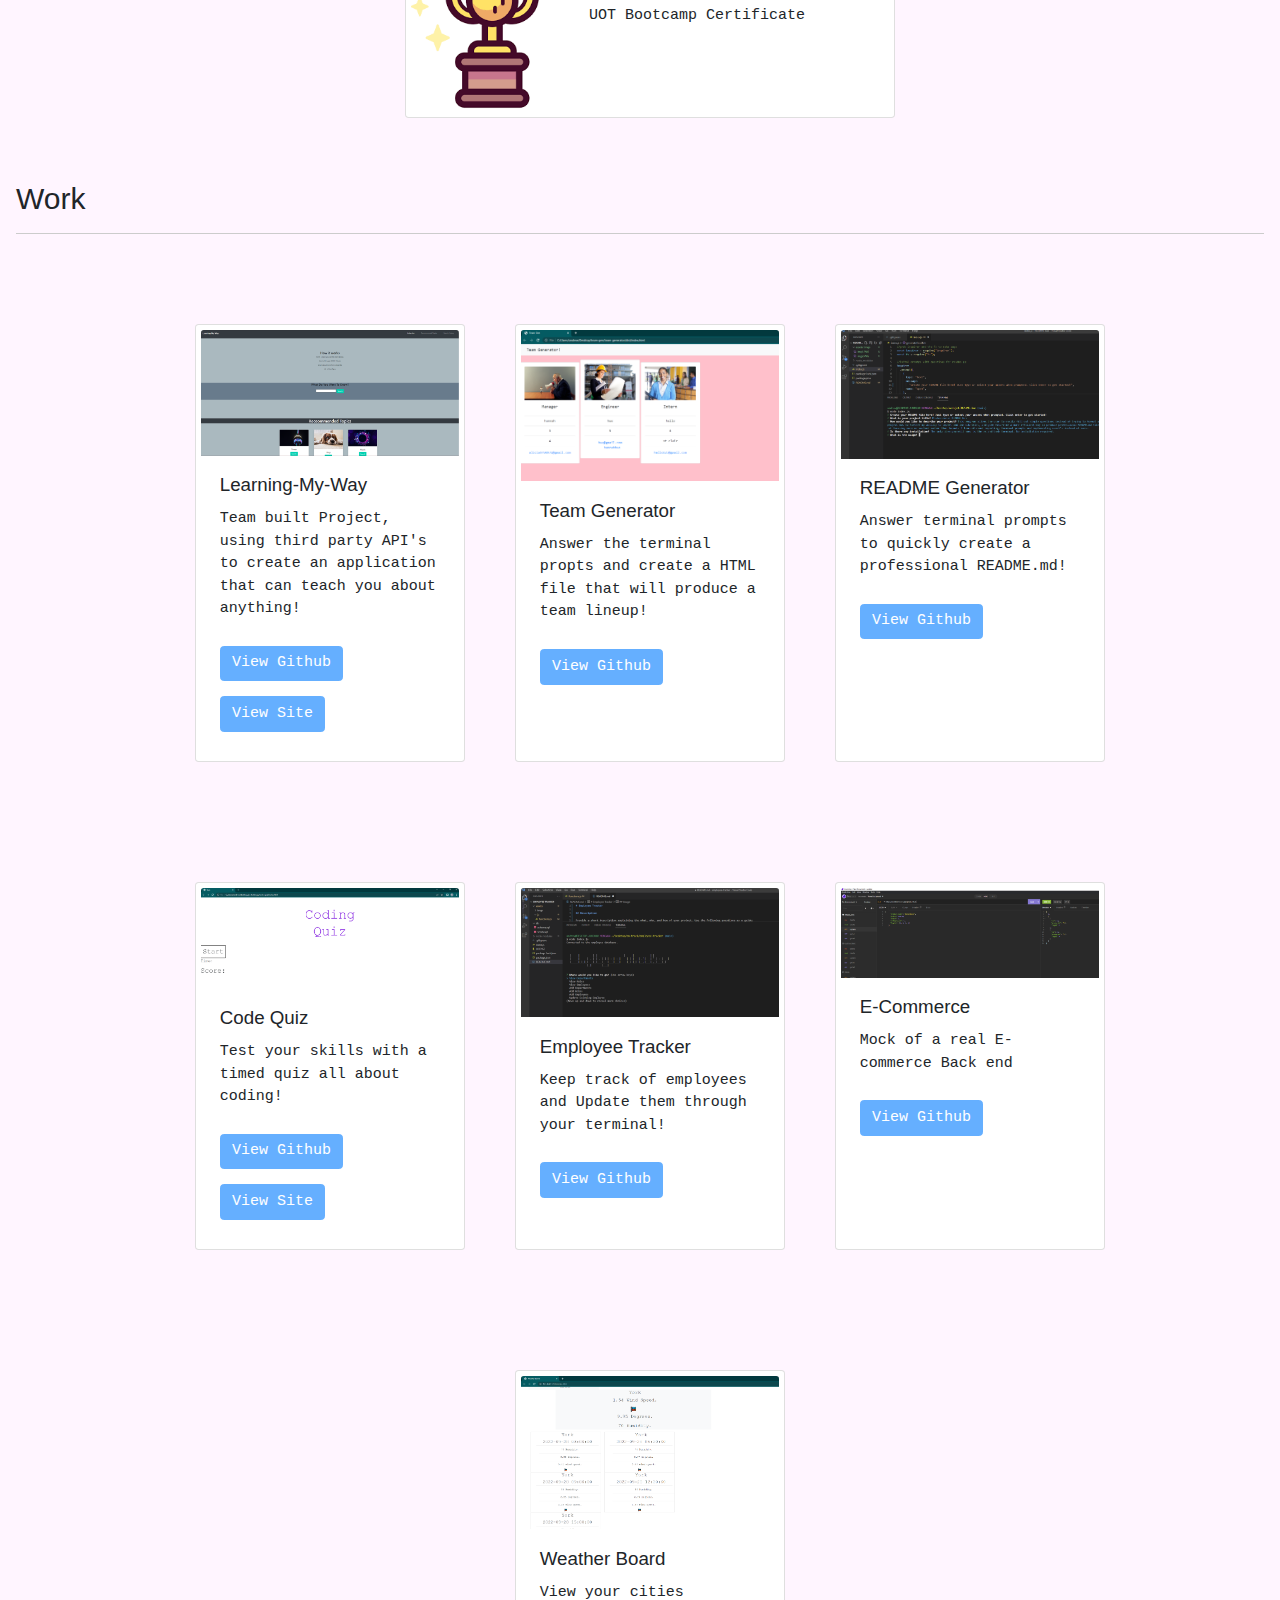
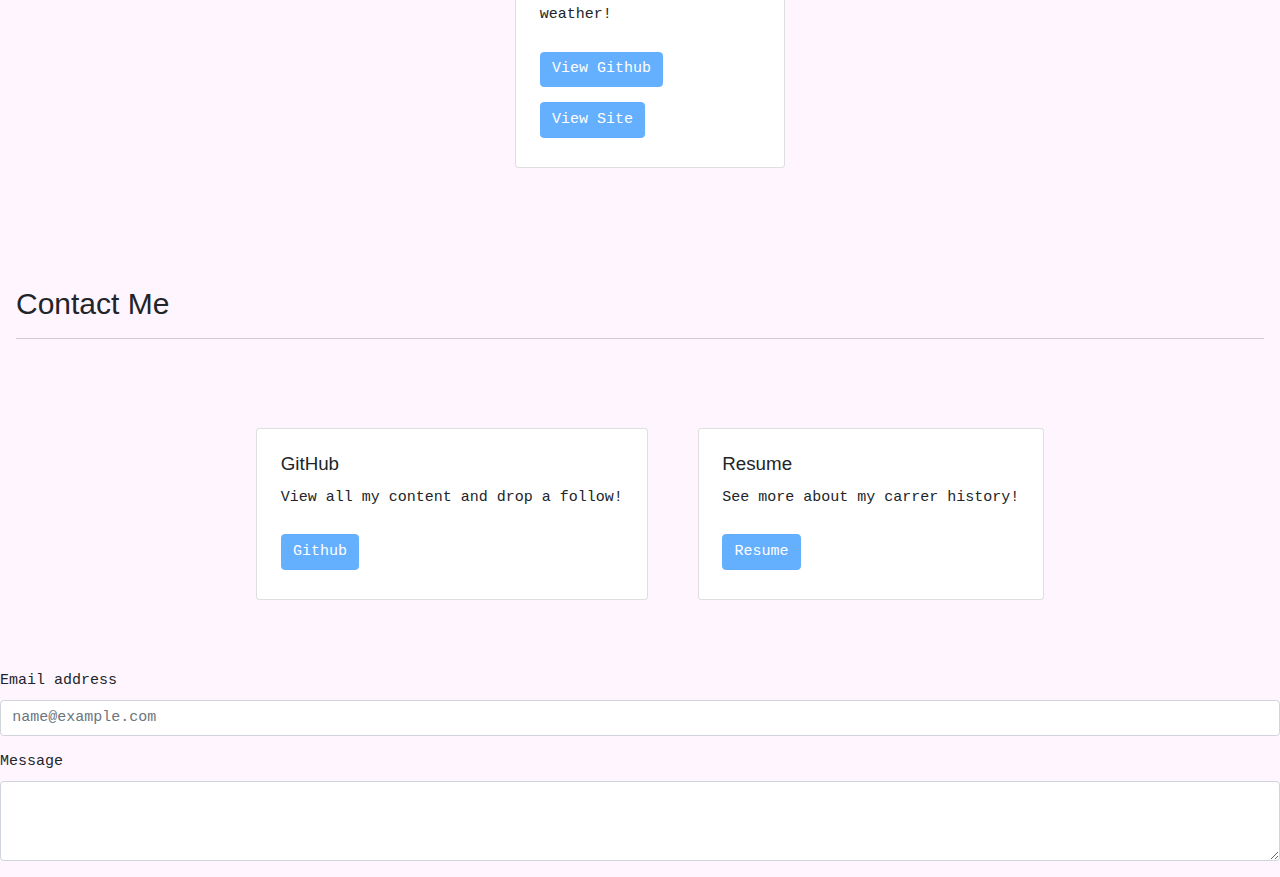
==== commit fa300a4e: "changed card img" ====
--- a/index.html
+++ b/index.html
@@ -157,7 +157,7 @@
           </div>
 
           <div class="card" style="width: 18rem;">
-            <img src="assets/images/codequiz.png" class="card-img-top" alt="mock-e-com">
+            <img src="assets/images/insomnia.PNG" class="card-img-top" alt="mock-e-com">
             <div class="card-body">
               <h5 class="card-title">E-Commerce</h5>
               <p class="card-text">Mock of a real E-commerce Back end</p>
@@ -182,15 +182,7 @@
             <h2 class="w3-border-bottom w3-border-light- w3-padding-16">Contact Me</h2>
         </div>
 
-        <div class="mb-3">
-          <label for="exampleFormControlInput1" class="form-label">Email address</label>
-          <input type="email" class="form-control" id="exampleFormControlInput1" placeholder="name@example.com">
-        </div>
-        <div class="mb-3">
-          <label for="exampleFormControlTextarea1" class="form-label">Message</label>
-          <textarea class="form-control" id="exampleFormControlTextarea1" rows="3"></textarea>
-        </div>
-
+        <!-- contact cards -->
           <div class="row container-fluid d-flex justify-content-center cards">
           <div class="card">
             <div class="card-body">
@@ -199,13 +191,7 @@
               <a href="https://github.com/hannahhue" class="btn btn-primary">Github</a>
             </div>
           </div>
-          <div class="card">
-            <div class="card-body">
-              <h5 class="card-title">Email Me!</h5>
-              <p class="card-text">The best way to reach me!</p>
-              <a href="mailto:alicia9790972@gmail.com" class="btn btn-primary">Email</a>
-            </div>
-          </div>
+
           <div class="card">
             <div class="card-body">
               <h5 class="card-title">Resume</h5>
@@ -214,7 +200,19 @@
             </div>
         </div>
     </div>
+
+    <!-- email form -->
+    <div class="mb-3">
+      <label for="exampleFormControlInput1" class="form-label">Email address</label>
+      <input type="email" class="form-control" id="exampleFormControlInput1" placeholder="name@example.com">
+    </div>
+    <div class="mb-3">
+      <label for="exampleFormControlTextarea1" class="form-label">Message</label>
+      <textarea class="form-control" id="exampleFormControlTextarea1" rows="3"></textarea>
+    </div>
+    
+
 </section>
 
-</body> -->
+</body> 
 </html>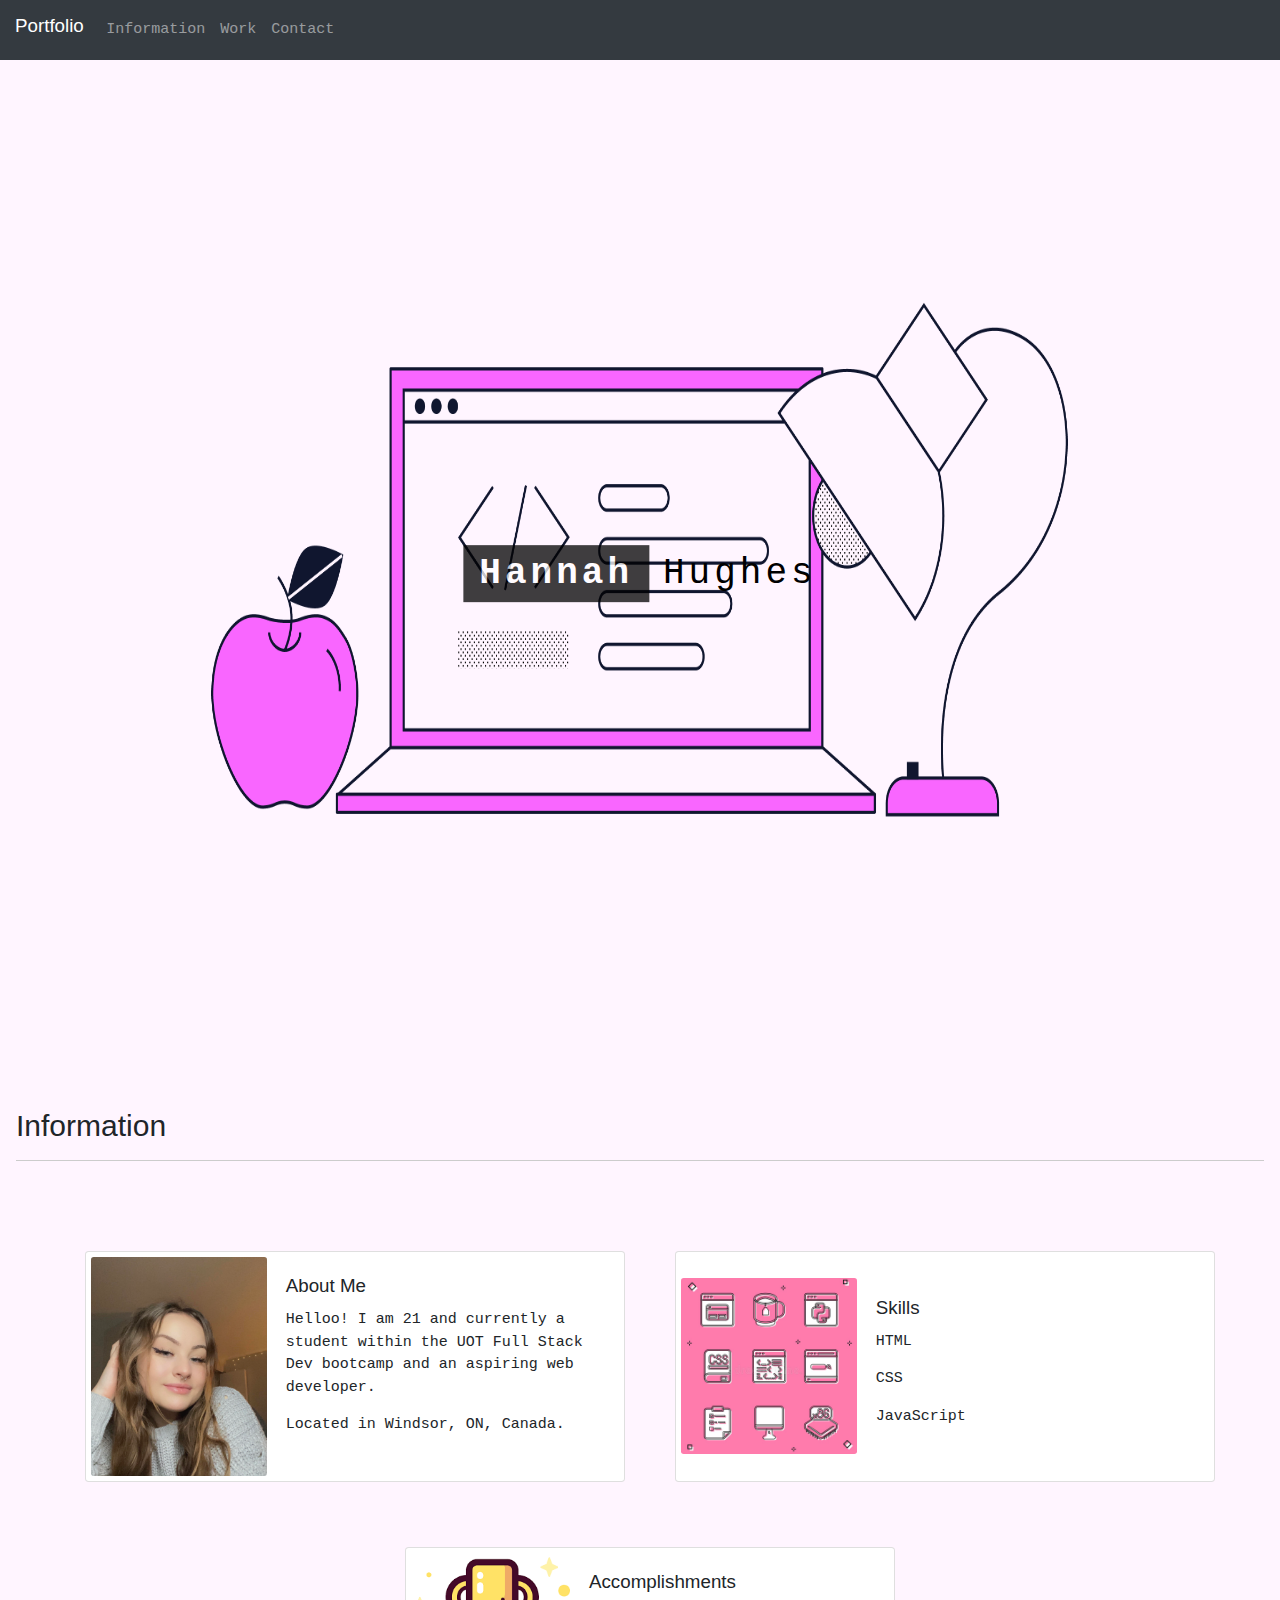
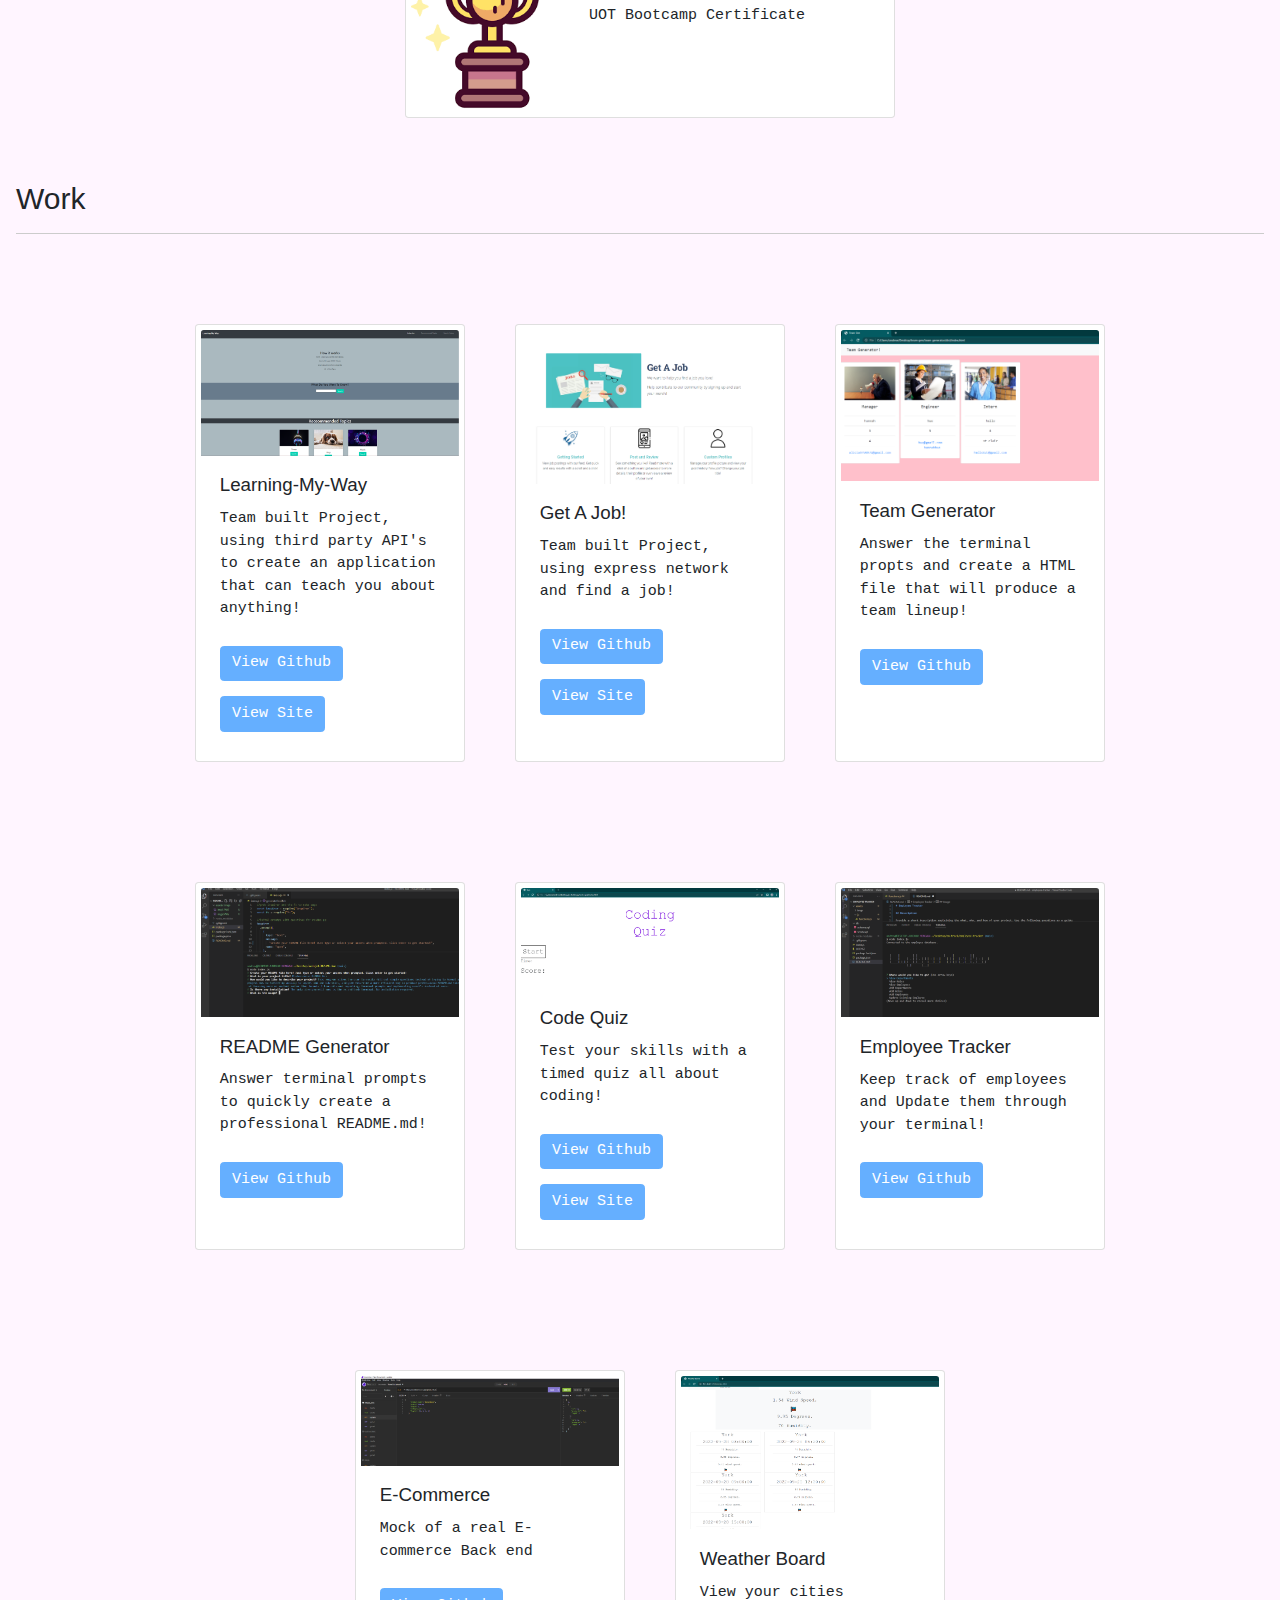
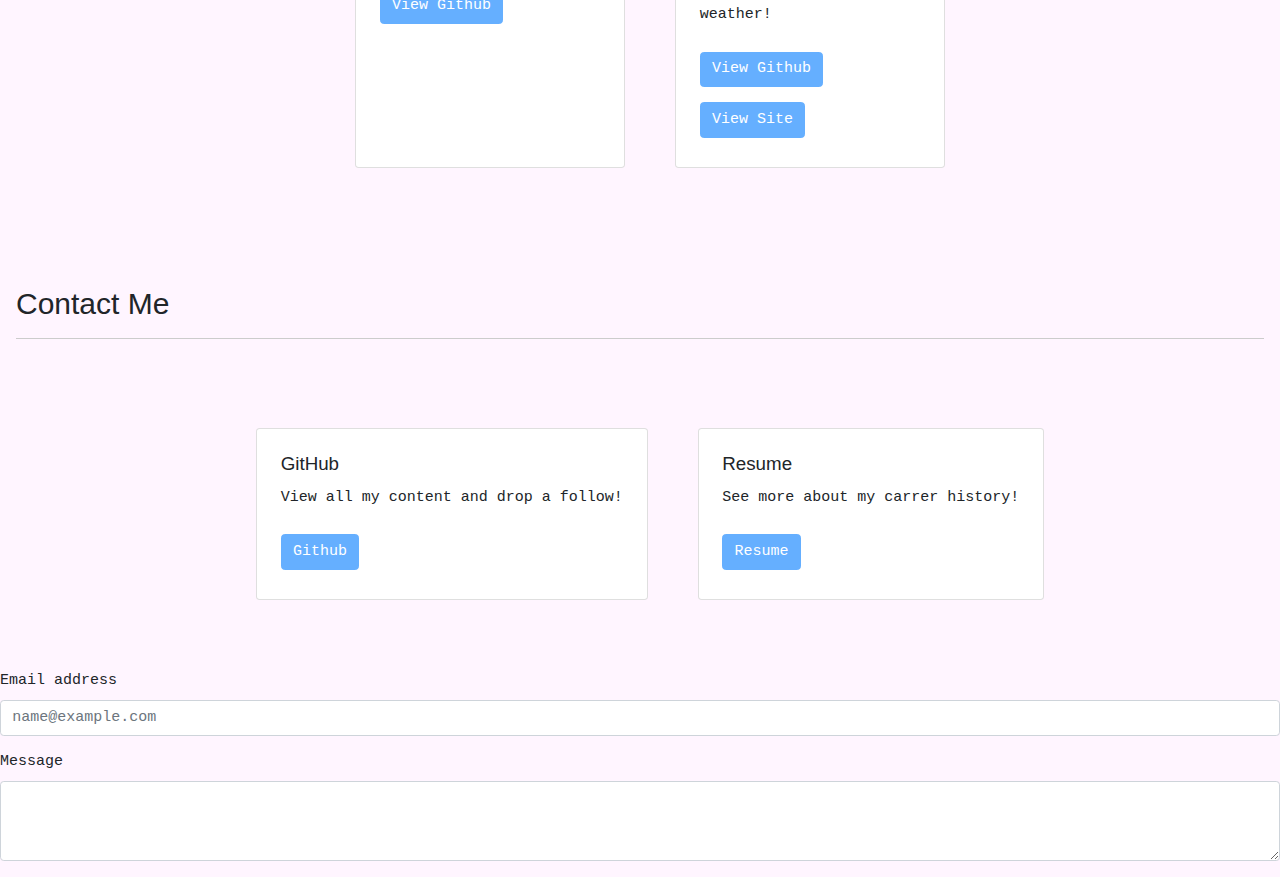
==== commit 2420da6d: "add new project" ====
--- a/index.html
+++ b/index.html
@@ -120,6 +120,16 @@
           </div>
 
           <div class="card" style="width: 18rem;">
+            <img src="assets/images/getajob.PNG" class="card-img-top" alt="webapp of learn my way">
+            <div class="card-body">
+              <h5 class="card-title">Get A Job!</h5>
+              <p class="card-text">Team built Project, using express network and find a job!</p>
+              <a href="https://github.com/ramosw1993/Get-A-Job" class="btn btn-primary">View Github</a>
+              <a href="" class="btn btn-primary">View Site</a>
+            </div>
+          </div>
+
+          <div class="card" style="width: 18rem;">
             <img src="assets/images/tem-gen.png" class="card-img-top" alt="teamgen">
             <div class="card-body">
               <h5 class="card-title">Team Generator</h5>
